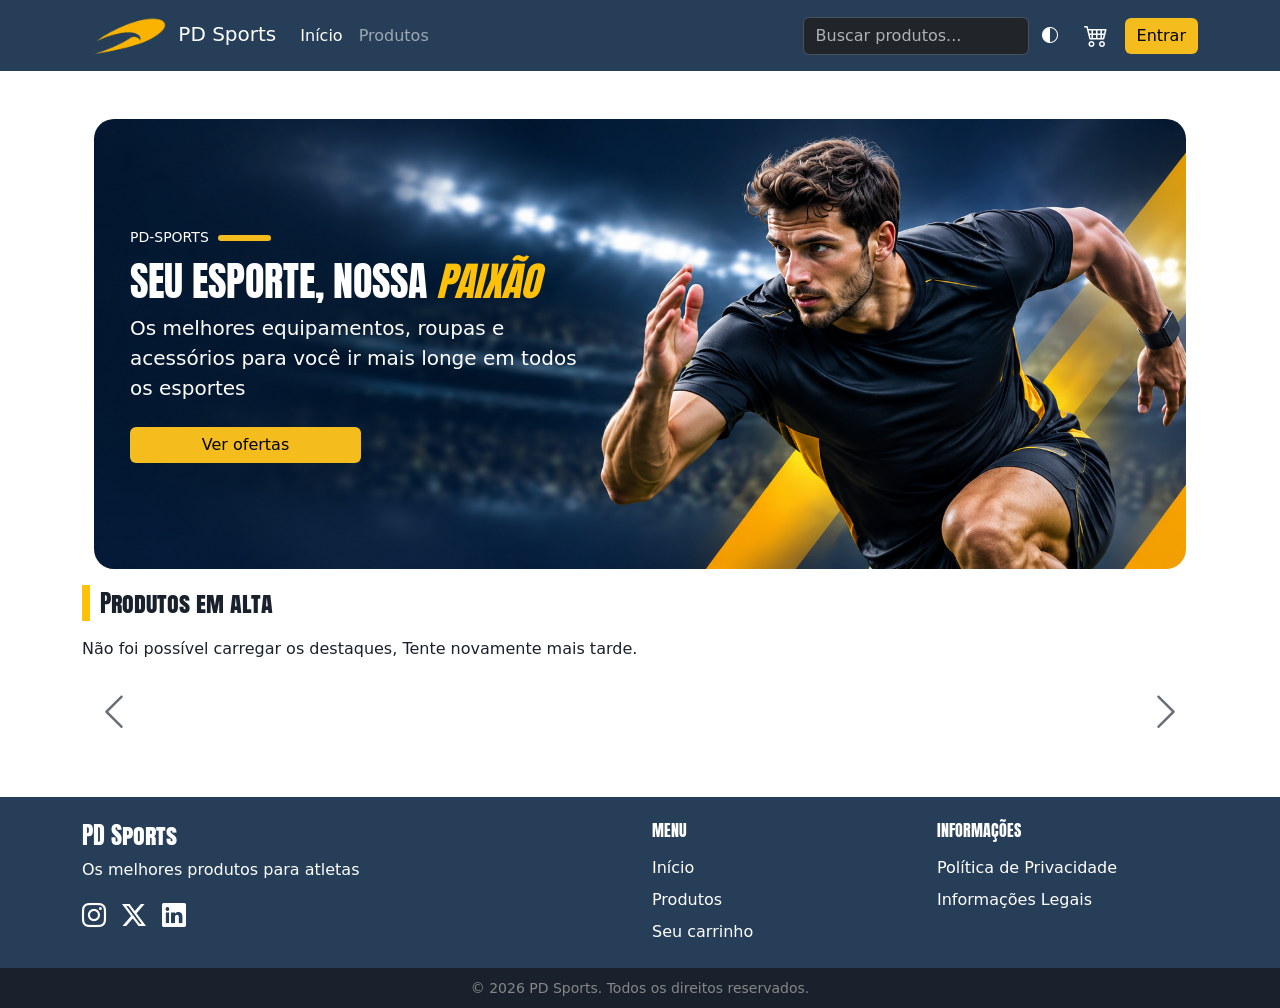
==== index.html @ 0728fde4 "Merge pull request #38 from adrianoaraujods/feature/dark-mode Feature/dark mode" ====
<!doctype html>
<html lang="pt-br">

<head>
  <meta charset="UTF-8" />
  <script src="./js/tema.js"></script>
  <meta name="viewport" content="width=device-width, initial-scale=1.0" />
  <title>PD Sports</title>
  <link rel="icon" type="image/png" href="./assets/imagens/logo.png" />

  <link href="https://cdn.jsdelivr.net/npm/bootstrap@5.3.8/dist/css/bootstrap.min.css" rel="stylesheet"
    integrity="sha384-sRIl4kxILFvY47J16cr9ZwB07vP4J8+LH7qKQnuqkuIAvNWLzeN8tE5YBujZqJLB" crossorigin="anonymous" />
  <link href="https://cdn.jsdelivr.net/npm/bootstrap-icons@1.11.3/font/bootstrap-icons.min.css" rel="stylesheet"
    integrity="sha384-XGjxtQfXaH2tnPFa9x+ruJTuLE3Aa6LhHSWRr1XeTyhezb4abCG4ccI5AkVDxqC+" crossorigin="anonymous" />
  <link rel="stylesheet" href="./assets/css/navbar.css" />
  <link rel="stylesheet" href="./assets/css/footer.css" />
  <link rel="stylesheet" href="https://fonts.googleapis.com/css2?family=Vend+Sans:wght@400&display=swap" />
  <link rel="stylesheet" href="./assets/css/card.css" />
  <link rel="stylesheet" href="./assets/css/index.css" />
</head>

<body class="d-flex flex-column min-vh-100">
  <header id="navbar">
    <nav class="navbar navbar-expand-lg" data-bs-theme="dark">
      <div class="container" id="navbarConteudo">
        <a href="./index.html" class="navbar-brand">
          <img src="./assets/imagens/logo.png" alt="logo" class="logo-img" /> PD
          Sports
        </a>

        <div class="d-flex align-items-center gap-1 ms-auto ms-lg-0 order-lg-last">
          <button class="btn text-white fs-4 lh-1 p-2 d-lg-none" type="button" data-bs-toggle="collapse"
            data-bs-target="#buscaNavbar" aria-controls="buscaNavbar" aria-expanded="false" aria-label="Abrir busca">
            <i class="bi bi-search" aria-hidden="true"></i>
          </button>

          <button type="button" class="btn text-white" data-alternar-tema aria-label="Alternar tema claro e escuro">
            <i class="bi bi-circle-half" aria-hidden="true"></i>
          </button>

          <a href="./paginas/carrinho.html" class="btn text-white fs-4 lh-1 p-2" aria-label="Carrinho"><i
              class="bi bi-cart4" aria-hidden="true"></i></a>
          <a href="./paginas/login.html" class="btn btn-primary ms-1 d-none d-lg-inline-flex">Entrar</a>
          <button class="btn text-white fs-4 lh-1 p-2 d-lg-none" type="button" data-bs-toggle="collapse"
            data-bs-target="#menuNavbar" aria-controls="menuNavbar" aria-expanded="false" aria-label="Abrir menu">
            <i class="bi bi-list" aria-hidden="true"></i>
          </button>
        </div>

        <div class="collapse navbar-collapse" id="menuNavbar" data-bs-parent="#navbarConteudo">
          <ul class="navbar-nav me-lg-auto">
            <li class="nav-item">
              <a href="./index.html" class="nav-link active" aria-current="page">Início</a>
            </li>
            <li class="nav-item">
              <a href="./paginas/catalogo.html" class="nav-link">Produtos</a>
            </li>
          </ul>
          <a href="./paginas/login.html" class="btn btn-primary d-lg-none my-2">Entrar</a>
          <form class="d-none d-lg-flex" role="search">
            <input type="search" name="q" class="form-control" placeholder="Buscar produtos..."
              aria-label="Buscar produtos" />
          </form>
        </div>

        <div class="collapse d-lg-none w-100" id="buscaNavbar" data-bs-parent="#navbarConteudo">
          <form class="d-flex gap-2 py-2" role="search">
            <input type="search" name="q" class="form-control" placeholder="Buscar produtos..."
              aria-label="Buscar produtos" />
            <button type="submit" class="btn btn-primary">Buscar</button>
          </form>
        </div>
      </div>
    </nav>
  </header>

  <main class="container my-5 flex-grow-1">

    <section class="container hero mx-auto position-relative">
      <img src="./assets/imagens/imgheader.png" alt="">
      <div class="position-absolute top-50 start-0 translate-middle-y
               text-center text-md-start text-white px-3 px-md-5 col-12 col-md-6">
        <small class="hero-marca">PD-SPORTS</small>

        <h1 class="mt-2 fs-1">
          SEU ESPORTE, NOSSA <span class="text-warning fst-italic">PAIXÃO</span>
        </h1>

        <p class="mb-4 fs-5">
          Os melhores equipamentos, roupas e acessórios
          para você ir mais longe em todos os esportes
        </p>

        <a href="./paginas/catalogo.html" class="btn btn-primary w-50">
          Ver ofertas
        </a>
      </div>
    </section>


    <section class="">
      <h2 class="text-start my-3 titulo-secao">Produtos em alta</h2>
      <p id="status-destaques" role="status"></p>
      <div class="d-flex">
        <button class="btn nav-destaques" id="destaques-anterior" aria-label="Produtos anteriores">
          <i class="bi bi-chevron-left fs-1" aria-hidden="true"></i>
        </button>
        <div class="cards-wrapper container d-flex"></div>

        <button class="btn nav-destaques" id="destaques-proximo" aria-label="Próximos produtos">
          <i class="bi bi-chevron-right fs-1" aria-hidden="true"></i>
        </button>
      </div>
    </section>
  </main>

  <footer class="site-footer text-white">
    <div class="container py-4">
      <div class="row g-4">
        <div class="col-12 col-lg-6">
          <h2 class="h4 fw-medium">PD Sports</h2>
          <p>Os melhores produtos para atletas</p>

          <div class="d-flex align-items-center gap-3">
            <a href="#" class="text-white" aria-label="Instagram">
              <i class="bi bi-instagram fs-4" aria-hidden="true"></i>
            </a>
            <a href="#" class="text-white" aria-label="X">
              <i class="bi bi-twitter-x fs-4" aria-hidden="true"></i>
            </a>
            <a href="#" class="text-white" aria-label="LinkedIn">
              <i class="bi bi-linkedin fs-4" aria-hidden="true"></i>
            </a>
          </div>
        </div>

        <div class="col-6 col-lg-3">
          <h2 class="h6 fw-medium text-uppercase mb-3">Menu</h2>

          <ul class="list-unstyled d-flex flex-column gap-2 mb-0">
            <li>
              <a href="./index.html" class="text-white"> Início </a>
            </li>
            <li>
              <a href="./paginas/catalogo.html" class="text-white">Produtos</a>
            </li>
            <li>
              <a href="./paginas/carrinho.html" class="text-white">Seu carrinho</a>
            </li>
          </ul>
        </div>

        <div class="col-6 col-lg-3">
          <h2 class="h6 fw-medium text-uppercase mb-3">Informações</h2>

          <ul class="list-unstyled d-flex flex-column gap-2 mb-0">
            <li>
              <a href="#" class="text-white"> Política de Privacidade </a>
            </li>
            <li>
              <a href="#" class="text-white"> Informações Legais </a>
            </li>
          </ul>
        </div>
      </div>
    </div>

    <div class="footer-copyright text-center px-3 py-2">
      <small>© 2026 PD Sports. Todos os direitos reservados.</small>
    </div>
  </footer>

  <script src="https://cdn.jsdelivr.net/npm/bootstrap@5.3.8/dist/js/bootstrap.bundle.min.js"
    integrity="sha384-FKyoEForCGlyvwx9Hj09JcYn3nv7wiPVlz7YYwJrWVcXK/BmnVDxM+D2scQbITxI"
    crossorigin="anonymous"></script>

  <script type="module" src="./js/componentes/navbar.js"></script>
  <script type="module" src="./js/componentes/carrossel-destaques.js"></script>
</body>

</html>
---- assets/css/navbar.css ----
@import url('estilos.css');
@import url('variaveis.css');

/* O resto da navbar usa classes nativas do Bootstrap; aqui só a cor da marca. */
header {
    background-color: var(--base-navegacao);
}

.logo-img,
.navbar-brand img {
    width: 90px;
    height: auto;
    object-fit: contain;
    transition: width 0.2s ease;
}

header p,
header a {
    color: var(--base-neutral);
}

.menu-mobile a {
    color: var(--texto-principal);
    border-bottom: 1px solid var(--card-borda);
}

/* Garante alinhamento e responsividade perfeita no mobile sem quebra de linha */
@media (max-width: 991.98px) {
    header .navbar > .container,
    header .navbar > .container-fluid {
        display: flex;
        flex-wrap: wrap;
        align-items: center;
        justify-content: space-between;
    }

    .navbar-brand {
        display: inline-flex;
        align-items: center;
        gap: 0.4rem;
        white-space: nowrap;
        max-width: calc(100% - 130px);
    }

    header .navbar .d-flex.align-items-center {
        flex-shrink: 0;
    }
}

@media (max-width: 576px) {
    header .navbar > .container,
    header .navbar > .container-fluid {
        padding-left: 0.75rem;
        padding-right: 0.75rem;
    }

    .logo-img,
    .navbar-brand img {
        width: 55px;
    }

    .navbar-brand {
        font-size: 1.05rem;
        margin-right: 0.25rem;
        max-width: calc(100% - 110px);
    }

    /* Reduz o tamanho dos botões de ação e ícones no mobile para caber perfeitamente sem quebrar */
    header .navbar .btn,
    header .navbar a.btn {
        padding: 0.25rem 0.35rem !important;
    }

    header .navbar .btn.fs-4,
    header .navbar a.btn.fs-4 {
        font-size: 1.25rem !important;
        line-height: 1 !important;
    }

    header .navbar .navbar-toggler {
        padding: 0.25rem 0.35rem !important;
    }

    header .navbar .d-flex.align-items-center {
        gap: 0.25rem !important;
    }
}
---- assets/css/footer.css ----
.site-footer {
    background-color: var(--base-navegacao);
}

.footer-copyright {
    background-color: var(--base-estrutura);
    color: var(--base-muted-foreground);
}

.footer-logo {
    width: 60px;
    height: auto;
    object-fit: contain;
}
---- assets/css/card.css ----
.product-card figure {
    width: 100%;
    height: 227px;
    border-radius: 10px;
    margin: 0 auto;

}
.product-card img {
    width: 100%;
    height: 100%;
    object-fit: cover;
    border-radius: 10px;
    
}

.card {
    padding: 10px;
    max-width: 280px;
    transition: .3s;
    height: 420px;
    margin: 0 auto;

    &:hover {
        scale: 1.02;
    }
}

.card-bottom {
    display: flex;
    flex-direction: column;
    align-items: start;
    gap: 5px;
    justify-content: space-between;
}

.card-bottom a {
    width: 100%;
}

/* Tipografia e espaçamento dos textos do card no Figma. */
.product-card {
    font-family: 'Vend Sans', sans-serif;
    color: var(--texto-principal);
    gap: 9px;
}

.product-card figure {
    margin-bottom: 0;
}

.card .product-name,
.card .product-price {
    margin: 0;
    font-weight: 400;
    line-height: normal;
    letter-spacing: 0;
}

.card .product-name {
    font-size: 16px;
    overflow-wrap: anywhere;
}

.card .product-price {
    font-size: 24px;
    white-space: nowrap;
}

.product-card .btn {
    font-family: inherit;
    font-size: 12px;
    font-weight: 400;
    line-height: normal;
    min-height: 39px;
    display: flex;
    align-items: center;
    justify-content: center;
}
---- assets/css/index.css ----
@import url('variaveis.css');


.hero {
    height: 450px;
    width: 100%;
}

.hero img {
    object-fit: cover;
    height: 100%;
    width: 100%;
    border-radius: 20px;
}

.hero-marca {
    display: inline-flex;
    align-items: center;
    gap: 9px;
}

.hero-marca::after {
    content: "";
    width: 53px;
    height: 6px;
    background-color: var(--base-primary);
    border-radius: 10px;
}

@media (max-width: 767.98px) {
    .hero img {
        object-position: left center;
    }
}

.titulo-secao {
    display: flex;
    align-items: center;
    gap: 10px;
}

.titulo-secao::before {
    content: "";
    width: 8px;
    height: 1.5em;
    background-color: #ffc107;
    
    flex-shrink: 0;
}

.cards-wrapper {
    display: flex;
    gap: 16px;
    overflow-x: auto;
}

.cards-wrapper>.card {
    flex: 0 0 85%;
    min-width: 0;
    max-width: none;
    margin: 0;
}

.nav-destaques {
    border: none;
}


.cards-wrapper {
    display: flex;
    gap: 16px;
    overflow-x: auto;
    overflow-y: hidden;
    padding-block: 12px;
    scrollbar-width: none;
}

.cards-wrapper::-webkit-scrollbar {
    display: none;
}

@media (max-width: 768px) {
    .nav-destaques {
        display: none;
    }
}

@media (min-width: 576px) {
    .cards-wrapper > .card {
        flex-basis: calc((100% - 16px) / 2);
    }
}

/* A partir de 992px: três cards */
@media (min-width: 992px) {
    .cards-wrapper > .card {
        flex-basis: calc((100% - 32px) / 3);
    }
}

/* A partir de 1200px: quatro cards */
@media (min-width: 1200px) {
    .cards-wrapper > .card {
        flex-basis: calc((100% - 48px) / 4);
    }
}
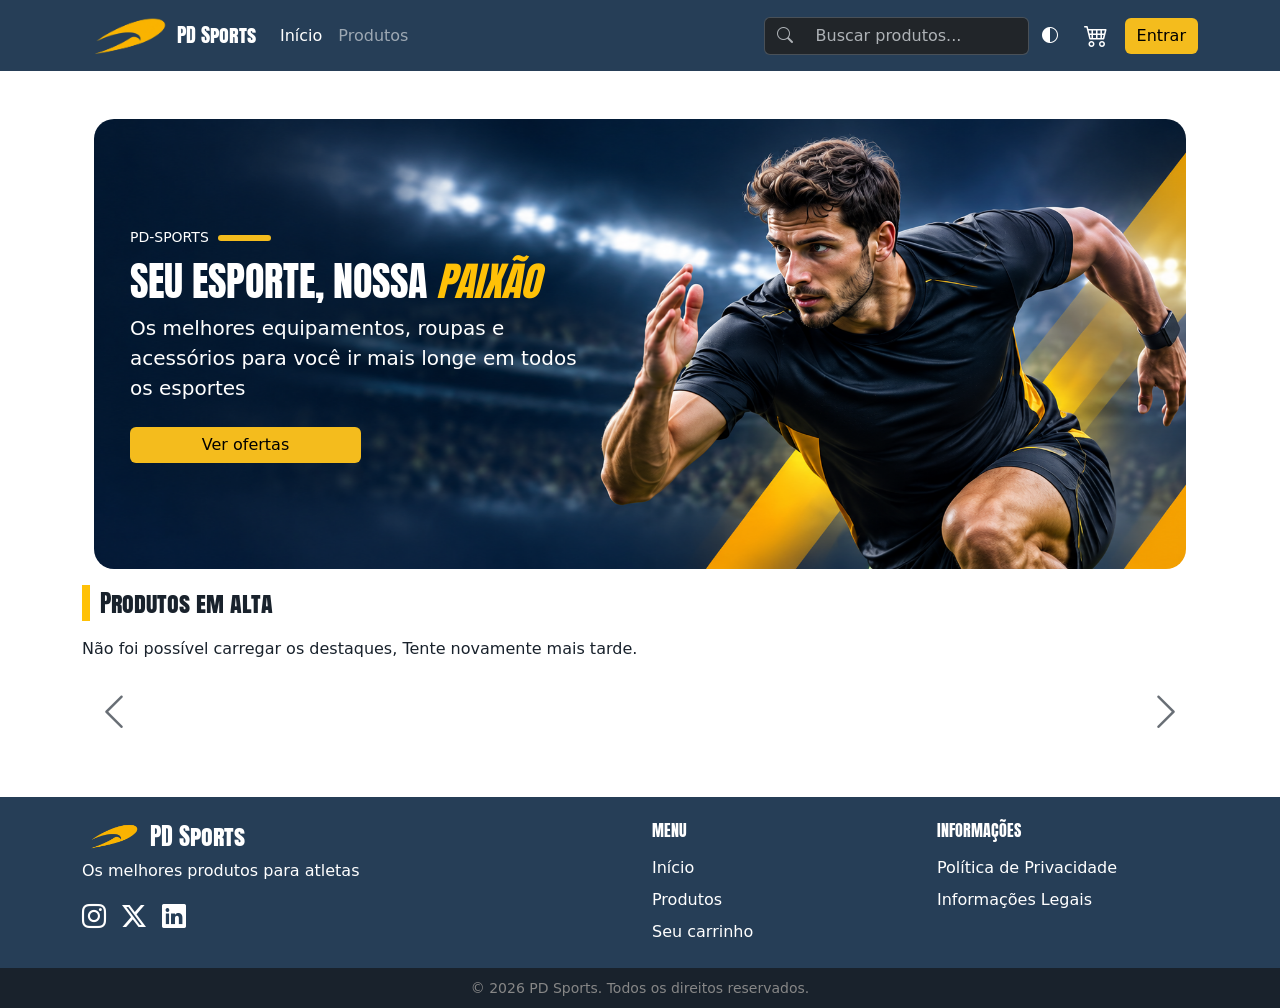
==== commit 2d11121f: "Merge remote-tracking branch 'origin/develop' into fixes" ====
--- a/index.html
+++ b/index.html
@@ -57,17 +57,20 @@
             </li>
           </ul>
           <a href="./paginas/login.html" class="btn btn-primary d-lg-none my-2">Entrar</a>
-          <form class="d-none d-lg-flex" role="search">
-            <input type="search" name="q" class="form-control" placeholder="Buscar produtos..."
-              aria-label="Buscar produtos" />
+          <form class="d-none d-lg-flex" role="search" action="./paginas/catalogo.html" method="GET">
+            <div class="input-group">
+              <button type="submit" class="btn btn-busca" aria-label="Buscar"><i class="bi bi-search" aria-hidden="true"></i></button>
+              <input type="search" name="q" class="form-control" placeholder="Buscar produtos..." aria-label="Buscar produtos" />
+            </div>
           </form>
         </div>
 
         <div class="collapse d-lg-none w-100" id="buscaNavbar" data-bs-parent="#navbarConteudo">
-          <form class="d-flex gap-2 py-2" role="search">
-            <input type="search" name="q" class="form-control" placeholder="Buscar produtos..."
-              aria-label="Buscar produtos" />
-            <button type="submit" class="btn btn-primary">Buscar</button>
+          <form class="py-2" role="search" action="./paginas/catalogo.html" method="GET">
+            <div class="input-group">
+              <button type="submit" class="btn btn-busca" aria-label="Buscar"><i class="bi bi-search" aria-hidden="true"></i></button>
+              <input type="search" name="q" class="form-control" placeholder="Buscar produtos..." aria-label="Buscar produtos" />
+            </div>
           </form>
         </div>
       </div>
@@ -118,7 +121,7 @@
     <div class="container py-4">
       <div class="row g-4">
         <div class="col-12 col-lg-6">
-          <h2 class="h4 fw-medium">PD Sports</h2>
+          <h2 class="h4 fw-medium d-flex align-items-center gap-2"><a href="./index.html" class="footer-brand d-flex align-items-center gap-2 text-white text-decoration-none"><img src="./assets/imagens/logo.png" alt="" class="footer-logo" /> PD Sports</a></h2>
           <p>Os melhores produtos para atletas</p>
 
           <div class="d-flex align-items-center gap-3">
--- a/assets/css/navbar.css
+++ b/assets/css/navbar.css
@@ -4,6 +4,40 @@
 /* O resto da navbar usa classes nativas do Bootstrap; aqui só a cor da marca. */
 header {
     background-color: var(--base-navegacao);
+    position: sticky;
+    top: 0;
+    z-index: 10;
+}
+
+.navbar-brand {
+    font-family: var(--font-titulo);
+}
+
+.btn-busca {
+    --bs-btn-bg: var(--bs-body-bg);
+    --bs-btn-color: var(--bs-secondary-color);
+    --bs-btn-border-color: var(--bs-border-color);
+    --bs-btn-hover-bg: var(--bs-btn-bg);
+    --bs-btn-hover-color: #fff;
+    --bs-btn-hover-border-color: var(--bs-btn-border-color);
+    --bs-btn-active-bg: var(--bs-btn-bg);
+    --bs-btn-active-color: var(--bs-btn-color);
+    --bs-btn-active-border-color: var(--bs-btn-border-color);
+    border-right: 0;
+}
+
+.btn-busca:focus-visible {
+    color: #fff;
+    background-color: var(--bs-btn-bg);
+    border-color: var(--bs-btn-border-color);
+}
+
+.btn-busca:active:hover {
+    color: #fff;
+}
+
+.btn-busca + .form-control {
+    border-left: 0;
 }
 
 .logo-img,
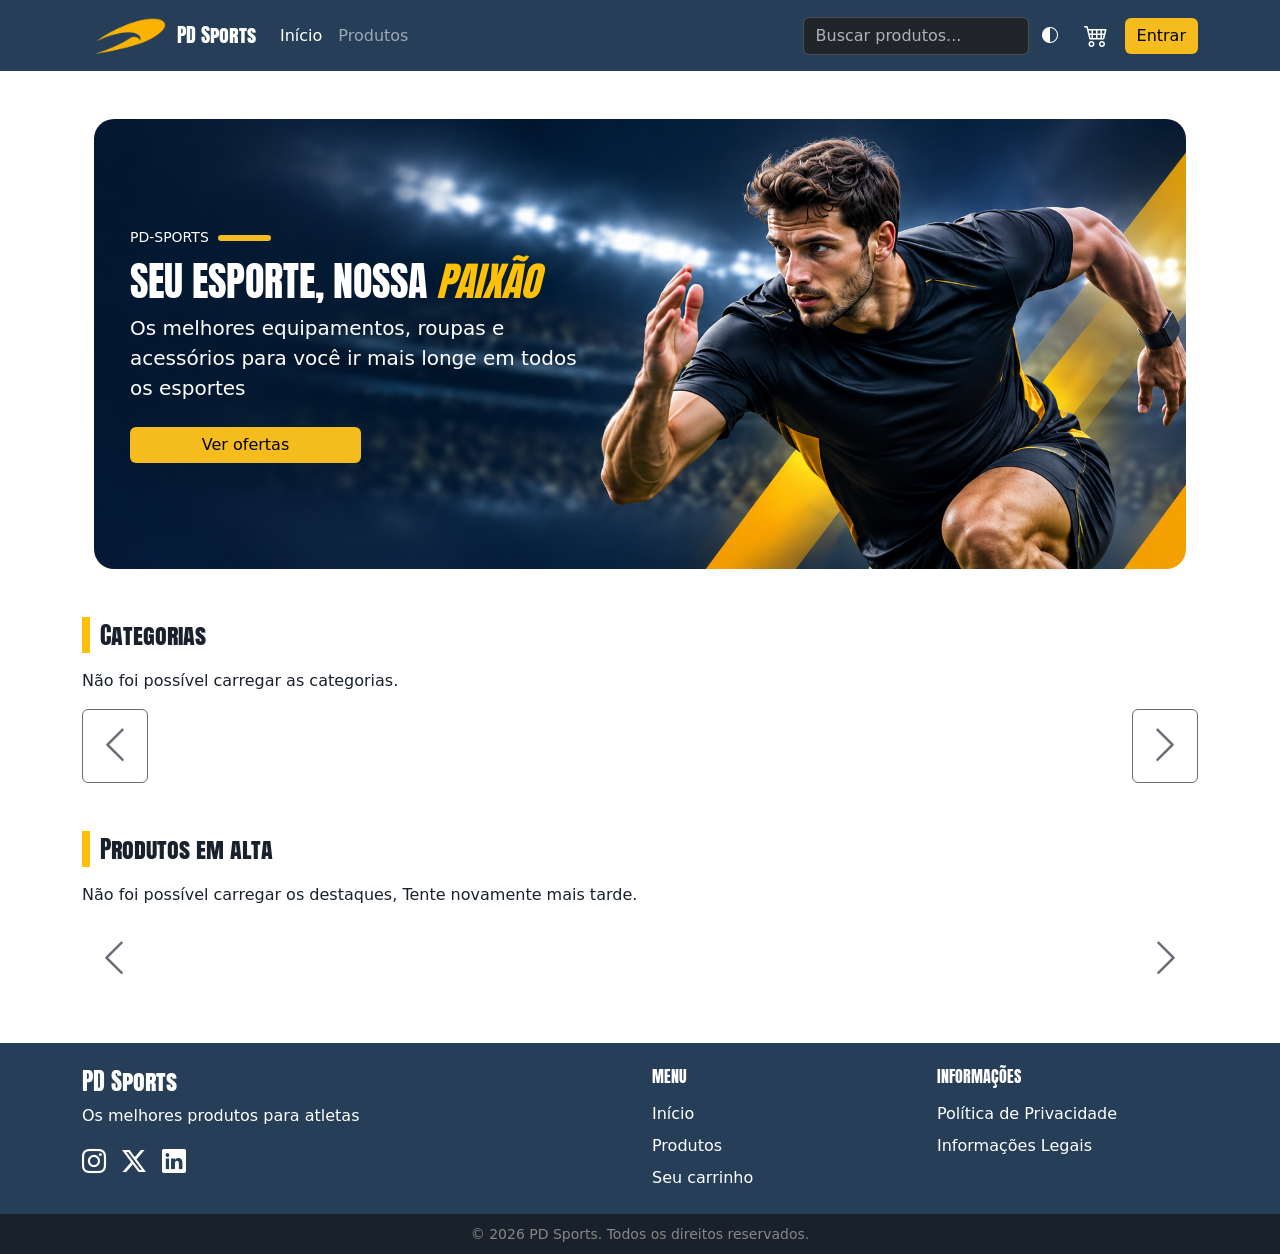
==== commit 79d4a5dc: "feat(secao-categorias-home): adicionada a seção de categorias na tela da home" ====
--- a/index.html
+++ b/index.html
@@ -57,20 +57,17 @@
             </li>
           </ul>
           <a href="./paginas/login.html" class="btn btn-primary d-lg-none my-2">Entrar</a>
-          <form class="d-none d-lg-flex" role="search" action="./paginas/catalogo.html" method="GET">
-            <div class="input-group">
-              <button type="submit" class="btn btn-busca" aria-label="Buscar"><i class="bi bi-search" aria-hidden="true"></i></button>
-              <input type="search" name="q" class="form-control" placeholder="Buscar produtos..." aria-label="Buscar produtos" />
-            </div>
+          <form class="d-none d-lg-flex" role="search">
+            <input type="search" name="q" class="form-control" placeholder="Buscar produtos..."
+              aria-label="Buscar produtos" />
           </form>
         </div>
 
         <div class="collapse d-lg-none w-100" id="buscaNavbar" data-bs-parent="#navbarConteudo">
-          <form class="py-2" role="search" action="./paginas/catalogo.html" method="GET">
-            <div class="input-group">
-              <button type="submit" class="btn btn-busca" aria-label="Buscar"><i class="bi bi-search" aria-hidden="true"></i></button>
-              <input type="search" name="q" class="form-control" placeholder="Buscar produtos..." aria-label="Buscar produtos" />
-            </div>
+          <form class="d-flex gap-2 py-2" role="search">
+            <input type="search" name="q" class="form-control" placeholder="Buscar produtos..."
+              aria-label="Buscar produtos" />
+            <button type="submit" class="btn btn-primary">Buscar</button>
           </form>
         </div>
       </div>
@@ -97,6 +94,31 @@
         <a href="./paginas/catalogo.html" class="btn btn-primary w-50">
           Ver ofertas
         </a>
+      </div>
+    </section>
+
+
+    <section class="categorias my-5">
+      <h2 id="titulo-categorias" class="text-start titulo-secao mb-3">
+        Categorias
+      </h2>
+
+      <p id="status-categorias" role="status"></p>
+
+      <div class="d-flex align-items-center gap-2">
+        <button type="button" id="categorias-anterior" class="btn d-none d-md-inline-flex"
+          aria-label="Categorias anteriores" aria-controls="lista-categorias">
+          <i class="bi bi-chevron-left fs-1" aria-hidden="true"></i>
+        </button>
+
+        <div id="lista-categorias" class="d-flex align-items-stretch gap-3 overflow-x-auto pb-3 flex-grow-1"
+          tabindex="0" aria-label="Categorias de esportes">
+        </div>
+
+        <button type="button" id="categorias-proximo" class="btn d-none d-md-inline-flex"
+          aria-label="Próximas categorias" aria-controls="lista-categorias">
+          <i class="bi bi-chevron-right fs-1" aria-hidden="true"></i>
+        </button>
       </div>
     </section>
 
@@ -121,7 +143,7 @@
     <div class="container py-4">
       <div class="row g-4">
         <div class="col-12 col-lg-6">
-          <h2 class="h4 fw-medium d-flex align-items-center gap-2"><a href="./index.html" class="footer-brand d-flex align-items-center gap-2 text-white text-decoration-none"><img src="./assets/imagens/logo.png" alt="" class="footer-logo" /> PD Sports</a></h2>
+          <h2 class="h4 fw-medium">PD Sports</h2>
           <p>Os melhores produtos para atletas</p>
 
           <div class="d-flex align-items-center gap-3">
@@ -179,6 +201,7 @@
 
   <script type="module" src="./js/componentes/navbar.js"></script>
   <script type="module" src="./js/componentes/carrossel-destaques.js"></script>
+  <script type="module" src="./js/componentes/categoriasHome.js"></script>
 </body>
 
-</html>+</html>
--- a/assets/css/index.css
+++ b/assets/css/index.css
@@ -1,4 +1,14 @@
 @import url('variaveis.css');
+
+/* Largura fixa sem utilitário equivalente no Bootstrap; a altura acompanha a maior categoria. */
+.categoria-link {
+    width: 140px;
+}
+
+.categoria-circulo {
+    width: 110px;
+    height: 110px;
+}
 
 
 .hero {
@@ -33,6 +43,15 @@
     }
 }
 
+#lista-categorias {
+    min-width: 0;
+    scrollbar-width: none;
+}
+
+#lista-categorias::-webkit-scrollbar {
+    display: none;
+}
+
 .titulo-secao {
     display: flex;
     align-items: center;
@@ -44,7 +63,7 @@
     width: 8px;
     height: 1.5em;
     background-color: #ffc107;
-    
+
     flex-shrink: 0;
 }
 
@@ -86,21 +105,21 @@
 }
 
 @media (min-width: 576px) {
-    .cards-wrapper > .card {
+    .cards-wrapper>.card {
         flex-basis: calc((100% - 16px) / 2);
     }
 }
 
 /* A partir de 992px: três cards */
 @media (min-width: 992px) {
-    .cards-wrapper > .card {
+    .cards-wrapper>.card {
         flex-basis: calc((100% - 32px) / 3);
     }
 }
 
 /* A partir de 1200px: quatro cards */
 @media (min-width: 1200px) {
-    .cards-wrapper > .card {
+    .cards-wrapper>.card {
         flex-basis: calc((100% - 48px) / 4);
     }
-}
+}
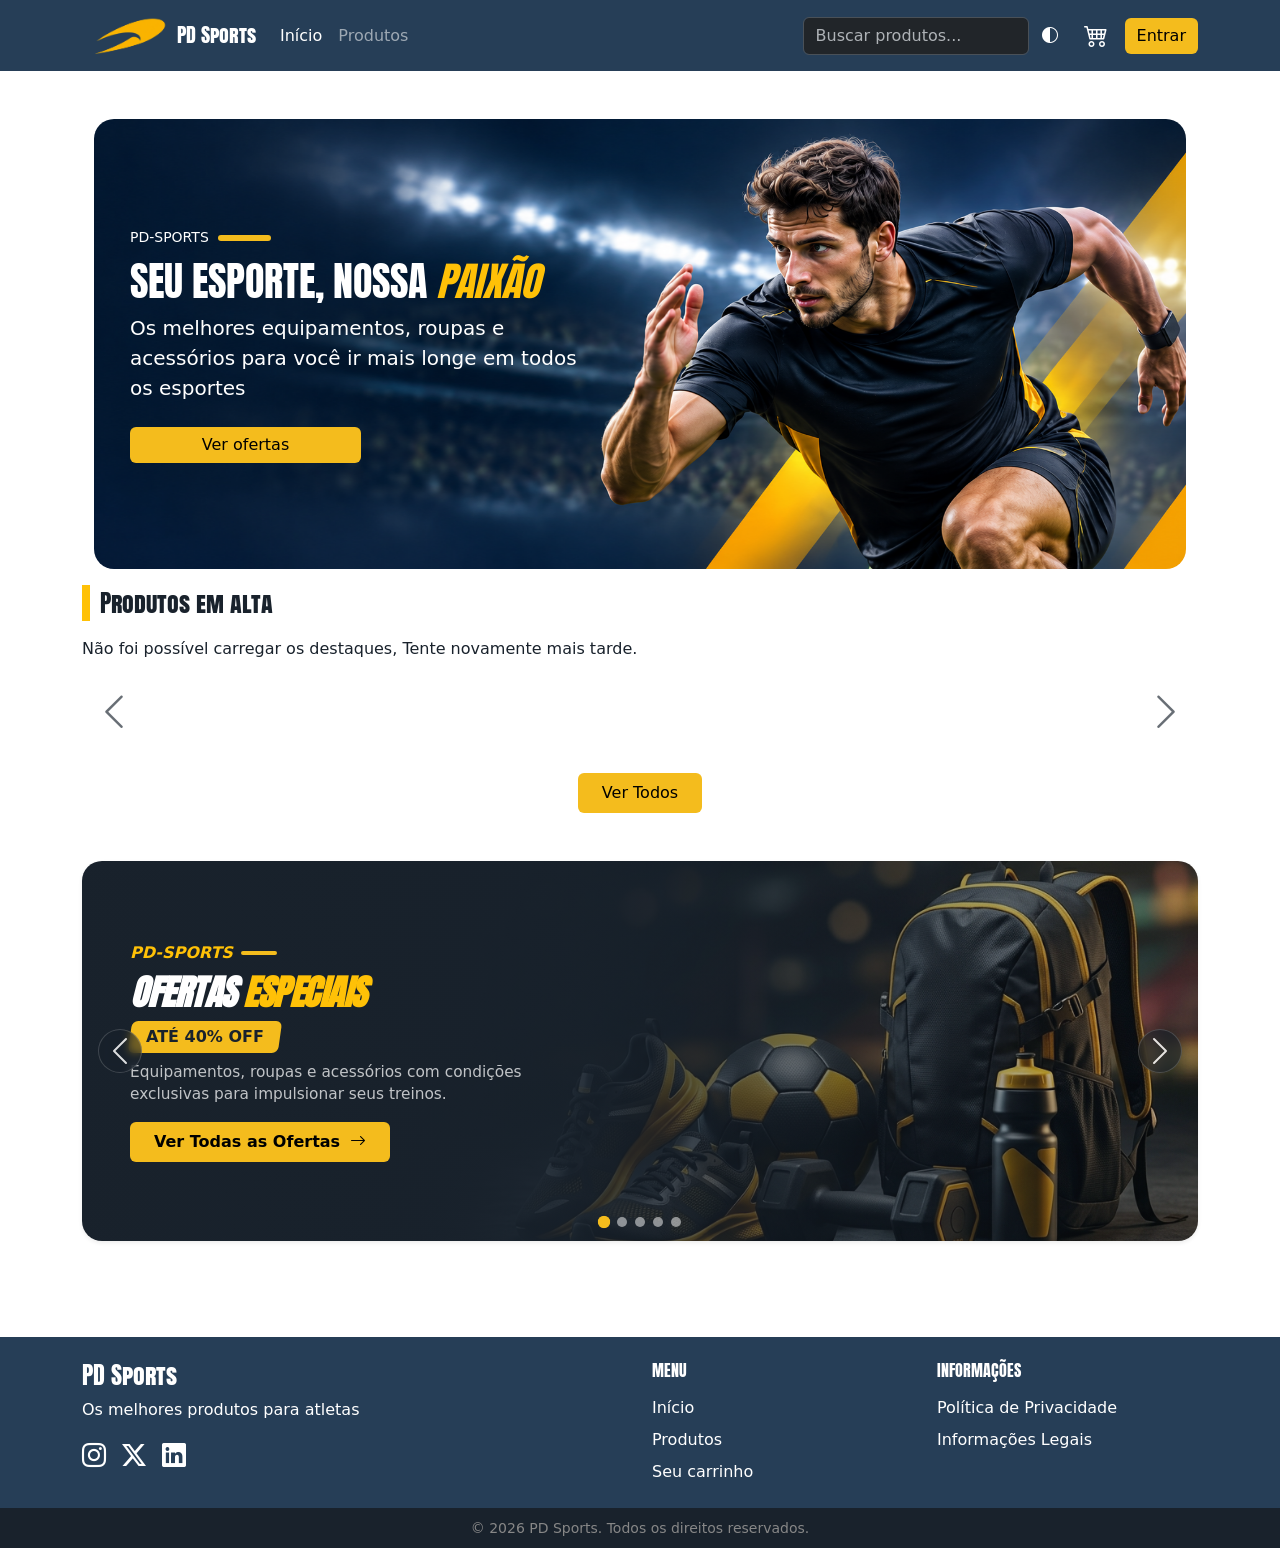
==== commit 2e08b4c4: "feat(home): adicionar carrossel de promocoes por categoria com redirecionamento ao catalogo" ====
--- a/index.html
+++ b/index.html
@@ -98,31 +98,6 @@
     </section>
 
 
-    <section class="categorias my-5">
-      <h2 id="titulo-categorias" class="text-start titulo-secao mb-3">
-        Categorias
-      </h2>
-
-      <p id="status-categorias" role="status"></p>
-
-      <div class="d-flex align-items-center gap-2">
-        <button type="button" id="categorias-anterior" class="btn d-none d-md-inline-flex"
-          aria-label="Categorias anteriores" aria-controls="lista-categorias">
-          <i class="bi bi-chevron-left fs-1" aria-hidden="true"></i>
-        </button>
-
-        <div id="lista-categorias" class="d-flex align-items-stretch gap-3 overflow-x-auto pb-3 flex-grow-1"
-          tabindex="0" aria-label="Categorias de esportes">
-        </div>
-
-        <button type="button" id="categorias-proximo" class="btn d-none d-md-inline-flex"
-          aria-label="Próximas categorias" aria-controls="lista-categorias">
-          <i class="bi bi-chevron-right fs-1" aria-hidden="true"></i>
-        </button>
-      </div>
-    </section>
-
-
     <section class="">
       <h2 class="text-start my-3 titulo-secao">Produtos em alta</h2>
       <p id="status-destaques" role="status"></p>
@@ -134,6 +109,262 @@
 
         <button class="btn nav-destaques" id="destaques-proximo" aria-label="Próximos produtos">
           <i class="bi bi-chevron-right fs-1" aria-hidden="true"></i>
+        </button>
+      </div>
+
+      <div class="text-center my-4">
+        <a href="./paginas/catalogo.html" class="btn btn-primary px-4 py-2">
+          Ver Todos
+        </a>
+      </div>
+    </section>
+
+    <!-- Carrossel de Promoções por Categoria -->
+    <section class="my-5" aria-label="Promoções em destaque">
+      <div
+        id="carrosselPromocoes"
+        class="carousel slide carrossel-promocoes shadow-sm"
+        data-bs-ride="carousel"
+        data-bs-interval="4500"
+      >
+        <!-- Indicadores -->
+        <div class="carousel-indicators">
+          <button
+            type="button"
+            data-bs-target="#carrosselPromocoes"
+            data-bs-slide-to="0"
+            class="active"
+            aria-current="true"
+            aria-label="Ofertas especiais"
+          ></button>
+          <button
+            type="button"
+            data-bs-target="#carrosselPromocoes"
+            data-bs-slide-to="1"
+            aria-label="Promoção de Futebol"
+          ></button>
+          <button
+            type="button"
+            data-bs-target="#carrosselPromocoes"
+            data-bs-slide-to="2"
+            aria-label="Promoção de Basquete"
+          ></button>
+          <button
+            type="button"
+            data-bs-target="#carrosselPromocoes"
+            data-bs-slide-to="3"
+            aria-label="Promoção de Corrida"
+          ></button>
+          <button
+            type="button"
+            data-bs-target="#carrosselPromocoes"
+            data-bs-slide-to="4"
+            aria-label="Promoção de Academia"
+          ></button>
+        </div>
+
+        <!-- Slides -->
+        <div class="carousel-inner">
+          <!-- Slide 1: Ofertas Gerais -->
+          <div class="carousel-item active">
+            <div class="banner-promocional position-relative">
+              <img
+                src="./assets/imagens/bg-banner-ofertas.jpg"
+                alt=""
+                class="banner-promocional-bg position-absolute top-0 start-0 w-100 h-100 object-fit-cover"
+                aria-hidden="true"
+              />
+              <div class="banner-promocional-overlay position-absolute top-0 start-0 w-100 h-100"></div>
+
+              <div class="position-relative z-1 p-3 p-sm-4 p-md-5 col-12 col-md-8 col-lg-6 text-white">
+                <div class="d-inline-flex align-items-center gap-2 mb-2">
+                  <span class="banner-marca text-warning fw-bold fst-italic">PD-SPORTS</span>
+                  <span class="banner-traco"></span>
+                </div>
+
+                <h3 class="banner-titulo fw-bold text-uppercase fst-italic mb-2">
+                  Ofertas <span class="text-warning">Especiais</span>
+                </h3>
+
+                <div class="banner-badge d-inline-block px-3 py-1 fw-bold text-uppercase mb-2">
+                  <span>Até 40% OFF</span>
+                </div>
+
+                <p class="banner-descricao mb-3 text-light opacity-75">
+                  Equipamentos, roupas e acessórios com condições exclusivas para impulsionar seus treinos.
+                </p>
+
+                <a href="./paginas/catalogo.html" class="btn btn-primary fw-semibold px-4 py-2 stretched-link">
+                  Ver Todas as Ofertas <i class="bi bi-arrow-right ms-1" aria-hidden="true"></i>
+                </a>
+              </div>
+            </div>
+          </div>
+
+          <!-- Slide 2: Futebol -->
+          <div class="carousel-item">
+            <div class="banner-promocional position-relative">
+              <img
+                src="./assets/imagens/bg-banner-futebol.jpg"
+                alt=""
+                class="banner-promocional-bg position-absolute top-0 start-0 w-100 h-100 object-fit-cover"
+                aria-hidden="true"
+              />
+              <div class="banner-promocional-overlay position-absolute top-0 start-0 w-100 h-100"></div>
+
+              <div class="position-relative z-1 p-3 p-sm-4 p-md-5 col-12 col-md-8 col-lg-6 text-white">
+                <div class="d-inline-flex align-items-center gap-2 mb-2">
+                  <span class="banner-marca text-warning fw-bold fst-italic">PD-SPORTS</span>
+                  <span class="banner-traco"></span>
+                </div>
+
+                <h3 class="banner-titulo fw-bold text-uppercase fst-italic mb-2">
+                  Kit Futebol <span class="text-warning">Profissional</span>
+                </h3>
+
+                <div class="banner-badge d-inline-block px-3 py-1 fw-bold text-uppercase mb-2">
+                  <span>Até 50% OFF</span>
+                </div>
+
+                <p class="banner-descricao mb-3 text-light opacity-75">
+                  Chuteiras, bolas, luvas de goleiro e caneleiras para você entrar em campo para vencer.
+                </p>
+
+                <a href="./paginas/catalogo.html?modalidade=4" class="btn btn-primary fw-semibold px-4 py-2 stretched-link">
+                  Ver Produtos de Futebol <i class="bi bi-arrow-right ms-1" aria-hidden="true"></i>
+                </a>
+              </div>
+            </div>
+          </div>
+
+          <!-- Slide 3: Basquete -->
+          <div class="carousel-item">
+            <div class="banner-promocional position-relative">
+              <img
+                src="./assets/imagens/bg-banner-basquete.jpg"
+                alt=""
+                class="banner-promocional-bg position-absolute top-0 start-0 w-100 h-100 object-fit-cover"
+                aria-hidden="true"
+              />
+              <div class="banner-promocional-overlay position-absolute top-0 start-0 w-100 h-100"></div>
+
+              <div class="position-relative z-1 p-3 p-sm-4 p-md-5 col-12 col-md-8 col-lg-6 text-white">
+                <div class="d-inline-flex align-items-center gap-2 mb-2">
+                  <span class="banner-marca text-warning fw-bold fst-italic">PD-SPORTS</span>
+                  <span class="banner-traco"></span>
+                </div>
+
+                <h3 class="banner-titulo fw-bold text-uppercase fst-italic mb-2">
+                  Coleção <span class="text-warning">Basquete</span>
+                </h3>
+
+                <div class="banner-badge d-inline-block px-3 py-1 fw-bold text-uppercase mb-2">
+                  <span>Até 40% OFF</span>
+                </div>
+
+                <p class="banner-descricao mb-3 text-light opacity-75">
+                  Tênis cano alto de alta tração, bolas oficiais e acessórios para brilhar nas quadras.
+                </p>
+
+                <a href="./paginas/catalogo.html?modalidade=9" class="btn btn-primary fw-semibold px-4 py-2 stretched-link">
+                  Ver Produtos de Basquete <i class="bi bi-arrow-right ms-1" aria-hidden="true"></i>
+                </a>
+              </div>
+            </div>
+          </div>
+
+          <!-- Slide 4: Corrida -->
+          <div class="carousel-item">
+            <div class="banner-promocional position-relative">
+              <img
+                src="./assets/imagens/bg-banner-corrida.jpg"
+                alt=""
+                class="banner-promocional-bg position-absolute top-0 start-0 w-100 h-100 object-fit-cover"
+                aria-hidden="true"
+              />
+              <div class="banner-promocional-overlay position-absolute top-0 start-0 w-100 h-100"></div>
+
+              <div class="position-relative z-1 p-3 p-sm-4 p-md-5 col-12 col-md-8 col-lg-6 text-white">
+                <div class="d-inline-flex align-items-center gap-2 mb-2">
+                  <span class="banner-marca text-warning fw-bold fst-italic">PD-SPORTS</span>
+                  <span class="banner-traco"></span>
+                </div>
+
+                <h3 class="banner-titulo fw-bold text-uppercase fst-italic mb-2">
+                  Corrida &amp; <span class="text-warning">Performance</span>
+                </h3>
+
+                <div class="banner-badge d-inline-block px-3 py-1 fw-bold text-uppercase mb-2">
+                  <span>Até 45% OFF</span>
+                </div>
+
+                <p class="banner-descricao mb-3 text-light opacity-75">
+                  Tênis com amortecimento responsivo, mochilas de hidratação e relógios para superar seus recordes.
+                </p>
+
+                <a href="./paginas/catalogo.html?modalidade=1" class="btn btn-primary fw-semibold px-4 py-2 stretched-link">
+                  Ver Produtos de Corrida <i class="bi bi-arrow-right ms-1" aria-hidden="true"></i>
+                </a>
+              </div>
+            </div>
+          </div>
+
+          <!-- Slide 5: Academia -->
+          <div class="carousel-item">
+            <div class="banner-promocional position-relative">
+              <img
+                src="./assets/imagens/bg-banner-academia.jpg"
+                alt=""
+                class="banner-promocional-bg position-absolute top-0 start-0 w-100 h-100 object-fit-cover"
+                aria-hidden="true"
+              />
+              <div class="banner-promocional-overlay position-absolute top-0 start-0 w-100 h-100"></div>
+
+              <div class="position-relative z-1 p-3 p-sm-4 p-md-5 col-12 col-md-8 col-lg-6 text-white">
+                <div class="d-inline-flex align-items-center gap-2 mb-2">
+                  <span class="banner-marca text-warning fw-bold fst-italic">PD-SPORTS</span>
+                  <span class="banner-traco"></span>
+                </div>
+
+                <h3 class="banner-titulo fw-bold text-uppercase fst-italic mb-2">
+                  Treino Pesado &amp; <span class="text-warning">Academia</span>
+                </h3>
+
+                <div class="banner-badge d-inline-block px-3 py-1 fw-bold text-uppercase mb-2">
+                  <span>Até 40% OFF</span>
+                </div>
+
+                <p class="banner-descricao mb-3 text-light opacity-75">
+                  Halteres hexagonais, kettlebells, coqueteleiras e luvas para elevar o nível da sua musculação.
+                </p>
+
+                <a href="./paginas/catalogo.html?modalidade=3" class="btn btn-primary fw-semibold px-4 py-2 stretched-link">
+                  Ver Produtos de Academia <i class="bi bi-arrow-right ms-1" aria-hidden="true"></i>
+                </a>
+              </div>
+            </div>
+          </div>
+        </div>
+        <button
+          class="carousel-control-prev"
+          type="button"
+          data-bs-target="#carrosselPromocoes"
+          data-bs-slide="prev"
+          aria-label="Banner anterior"
+        >
+          <span class="carousel-control-prev-icon" aria-hidden="true"></span>
+          <span class="visually-hidden">Anterior</span>
+        </button>
+
+        <button
+          class="carousel-control-next"
+          type="button"
+          data-bs-target="#carrosselPromocoes"
+          data-bs-slide="next"
+          aria-label="Próximo banner"
+        >
+          <span class="carousel-control-next-icon" aria-hidden="true"></span>
+          <span class="visually-hidden">Próximo</span>
         </button>
       </div>
     </section>
@@ -201,7 +432,6 @@
 
   <script type="module" src="./js/componentes/navbar.js"></script>
   <script type="module" src="./js/componentes/carrossel-destaques.js"></script>
-  <script type="module" src="./js/componentes/categoriasHome.js"></script>
 </body>
 
-</html>
+</html>
--- a/assets/css/index.css
+++ b/assets/css/index.css
@@ -1,14 +1,4 @@
 @import url('variaveis.css');
-
-/* Largura fixa sem utilitário equivalente no Bootstrap; a altura acompanha a maior categoria. */
-.categoria-link {
-    width: 140px;
-}
-
-.categoria-circulo {
-    width: 110px;
-    height: 110px;
-}
 
 
 .hero {
@@ -43,15 +33,6 @@
     }
 }
 
-#lista-categorias {
-    min-width: 0;
-    scrollbar-width: none;
-}
-
-#lista-categorias::-webkit-scrollbar {
-    display: none;
-}
-
 .titulo-secao {
     display: flex;
     align-items: center;
@@ -63,7 +44,7 @@
     width: 8px;
     height: 1.5em;
     background-color: #ffc107;
-
+    
     flex-shrink: 0;
 }
 
@@ -105,21 +86,170 @@
 }
 
 @media (min-width: 576px) {
-    .cards-wrapper>.card {
+    .cards-wrapper > .card {
         flex-basis: calc((100% - 16px) / 2);
     }
 }
 
 /* A partir de 992px: três cards */
 @media (min-width: 992px) {
-    .cards-wrapper>.card {
+    .cards-wrapper > .card {
         flex-basis: calc((100% - 32px) / 3);
     }
 }
 
 /* A partir de 1200px: quatro cards */
 @media (min-width: 1200px) {
-    .cards-wrapper>.card {
+    .cards-wrapper > .card {
         flex-basis: calc((100% - 48px) / 4);
     }
-}+}
+
+/* Carrossel de Promoções */
+.carrossel-promocoes {
+    border-radius: 20px;
+    overflow: hidden;
+}
+
+.banner-promocional {
+    min-height: 380px;
+    background-color: #19222C;
+    display: flex;
+    align-items: center;
+}
+
+.banner-promocional-bg {
+    object-position: right center;
+    transition: transform 0.6s ease;
+}
+
+.banner-promocional:hover .banner-promocional-bg {
+    transform: scale(1.03);
+}
+
+.banner-promocional-overlay {
+    background: linear-gradient(
+        90deg,
+        rgba(25, 34, 44, 0.95) 0%,
+        rgba(25, 34, 44, 0.85) 45%,
+        rgba(25, 34, 44, 0.45) 75%,
+        rgba(25, 34, 44, 0.2) 100%
+    );
+    pointer-events: none;
+}
+
+.banner-traco {
+    width: 36px;
+    height: 4px;
+    background-color: var(--base-primary);
+    border-radius: 4px;
+}
+
+.banner-titulo {
+    font-size: clamp(1.4rem, 2.8vw, 2.2rem);
+    letter-spacing: -0.5px;
+    line-height: 1.15;
+}
+
+.banner-badge {
+    background-color: var(--base-primary);
+    color: #19222C;
+    border-radius: 6px;
+    font-size: clamp(0.85rem, 1.3vw, 1rem);
+    transform: skew(-8deg);
+}
+
+.banner-badge span {
+    transform: skew(8deg);
+    display: inline-block;
+}
+
+.banner-descricao {
+    font-size: clamp(0.88rem, 1.2vw, 1rem);
+    max-width: 480px;
+    line-height: 1.45;
+}
+
+.carrossel-promocoes .carousel-control-prev,
+.carrossel-promocoes .carousel-control-next {
+    width: 44px;
+    height: 44px;
+    top: 50%;
+    transform: translateY(-50%);
+    background-color: rgba(25, 34, 44, 0.7);
+    border-radius: 50%;
+    border: 1px solid rgba(255, 255, 255, 0.2);
+    opacity: 0.85;
+    transition: all 0.2s ease;
+    margin: 0 16px;
+    backdrop-filter: blur(4px);
+    z-index: 2;
+}
+
+.carrossel-promocoes .carousel-control-prev:hover,
+.carrossel-promocoes .carousel-control-next:hover {
+    background-color: var(--base-primary);
+    border-color: var(--base-primary);
+    opacity: 1;
+    transform: translateY(-50%) scale(1.08);
+}
+
+.carrossel-promocoes .carousel-control-prev:hover .carousel-control-prev-icon,
+.carrossel-promocoes .carousel-control-next:hover .carousel-control-next-icon {
+    filter: invert(1);
+}
+
+.carrossel-promocoes .carousel-indicators {
+    margin-bottom: 14px;
+    gap: 8px;
+    z-index: 2;
+}
+
+.carrossel-promocoes .carousel-indicators [data-bs-target] {
+    width: 10px;
+    height: 10px;
+    border-radius: 50%;
+    border: none;
+    margin: 0;
+    transition: transform 0.3s ease, opacity 0.3s ease;
+}
+
+.carrossel-promocoes .carousel-indicators .active {
+    background-color: var(--base-primary);
+    transform: scale(1.25);
+}
+
+@media (max-width: 768px) {
+    .banner-promocional {
+        min-height: 290px;
+    }
+
+    .banner-promocional-overlay {
+        background: linear-gradient(
+            180deg,
+            rgba(25, 34, 44, 0.88) 0%,
+            rgba(25, 34, 44, 0.92) 55%,
+            rgba(25, 34, 44, 0.7) 100%
+        );
+    }
+
+    .carrossel-promocoes .carousel-control-prev,
+    .carrossel-promocoes .carousel-control-next {
+        display: none;
+    }
+}
+
+@media (max-width: 576px) {
+    .carrossel-promocoes {
+        border-radius: 14px;
+    }
+
+    .carrossel-promocoes .carousel-indicators {
+        margin-bottom: 10px;
+    }
+
+    .carrossel-promocoes .carousel-indicators [data-bs-target] {
+        width: 8px;
+        height: 8px;
+    }
+}
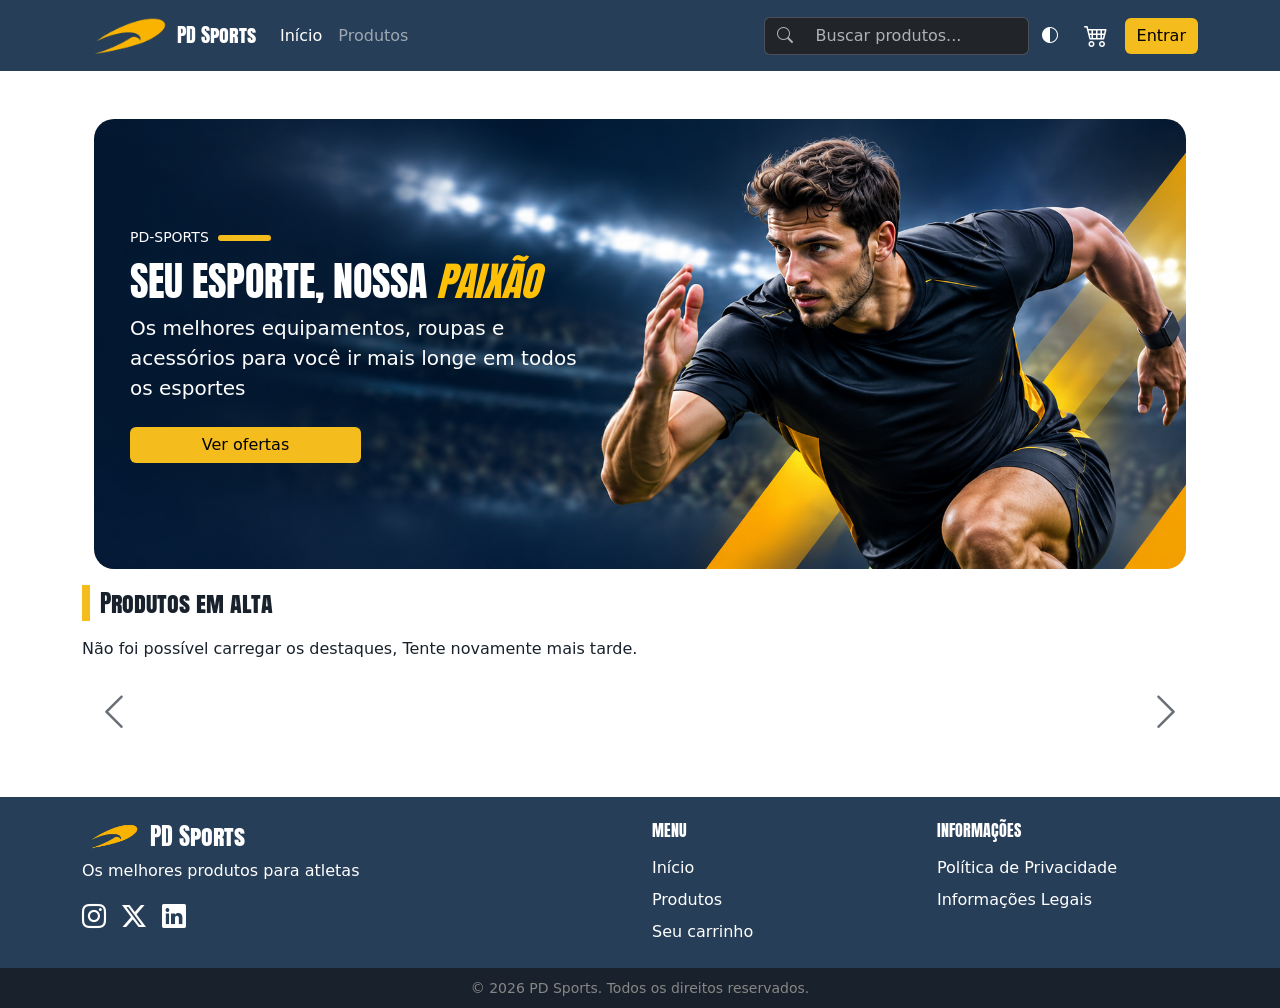
==== commit c58f68f5: "Merge pull request #39 from adrianoaraujods/fixes Correções visuais e de usabilidade" ====
--- a/index.html
+++ b/index.html
@@ -57,17 +57,20 @@
             </li>
           </ul>
           <a href="./paginas/login.html" class="btn btn-primary d-lg-none my-2">Entrar</a>
-          <form class="d-none d-lg-flex" role="search">
-            <input type="search" name="q" class="form-control" placeholder="Buscar produtos..."
-              aria-label="Buscar produtos" />
+          <form class="d-none d-lg-flex" role="search" action="./paginas/catalogo.html" method="GET">
+            <div class="input-group">
+              <button type="submit" class="btn btn-busca" aria-label="Buscar"><i class="bi bi-search" aria-hidden="true"></i></button>
+              <input type="search" name="q" class="form-control" placeholder="Buscar produtos..." aria-label="Buscar produtos" />
+            </div>
           </form>
         </div>
 
         <div class="collapse d-lg-none w-100" id="buscaNavbar" data-bs-parent="#navbarConteudo">
-          <form class="d-flex gap-2 py-2" role="search">
-            <input type="search" name="q" class="form-control" placeholder="Buscar produtos..."
-              aria-label="Buscar produtos" />
-            <button type="submit" class="btn btn-primary">Buscar</button>
+          <form class="py-2" role="search" action="./paginas/catalogo.html" method="GET">
+            <div class="input-group">
+              <button type="submit" class="btn btn-busca" aria-label="Buscar"><i class="bi bi-search" aria-hidden="true"></i></button>
+              <input type="search" name="q" class="form-control" placeholder="Buscar produtos..." aria-label="Buscar produtos" />
+            </div>
           </form>
         </div>
       </div>
@@ -111,262 +114,6 @@
           <i class="bi bi-chevron-right fs-1" aria-hidden="true"></i>
         </button>
       </div>
-
-      <div class="text-center my-4">
-        <a href="./paginas/catalogo.html" class="btn btn-primary px-4 py-2">
-          Ver Todos
-        </a>
-      </div>
-    </section>
-
-    <!-- Carrossel de Promoções por Categoria -->
-    <section class="my-5" aria-label="Promoções em destaque">
-      <div
-        id="carrosselPromocoes"
-        class="carousel slide carrossel-promocoes shadow-sm"
-        data-bs-ride="carousel"
-        data-bs-interval="4500"
-      >
-        <!-- Indicadores -->
-        <div class="carousel-indicators">
-          <button
-            type="button"
-            data-bs-target="#carrosselPromocoes"
-            data-bs-slide-to="0"
-            class="active"
-            aria-current="true"
-            aria-label="Ofertas especiais"
-          ></button>
-          <button
-            type="button"
-            data-bs-target="#carrosselPromocoes"
-            data-bs-slide-to="1"
-            aria-label="Promoção de Futebol"
-          ></button>
-          <button
-            type="button"
-            data-bs-target="#carrosselPromocoes"
-            data-bs-slide-to="2"
-            aria-label="Promoção de Basquete"
-          ></button>
-          <button
-            type="button"
-            data-bs-target="#carrosselPromocoes"
-            data-bs-slide-to="3"
-            aria-label="Promoção de Corrida"
-          ></button>
-          <button
-            type="button"
-            data-bs-target="#carrosselPromocoes"
-            data-bs-slide-to="4"
-            aria-label="Promoção de Academia"
-          ></button>
-        </div>
-
-        <!-- Slides -->
-        <div class="carousel-inner">
-          <!-- Slide 1: Ofertas Gerais -->
-          <div class="carousel-item active">
-            <div class="banner-promocional position-relative">
-              <img
-                src="./assets/imagens/bg-banner-ofertas.jpg"
-                alt=""
-                class="banner-promocional-bg position-absolute top-0 start-0 w-100 h-100 object-fit-cover"
-                aria-hidden="true"
-              />
-              <div class="banner-promocional-overlay position-absolute top-0 start-0 w-100 h-100"></div>
-
-              <div class="position-relative z-1 p-3 p-sm-4 p-md-5 col-12 col-md-8 col-lg-6 text-white">
-                <div class="d-inline-flex align-items-center gap-2 mb-2">
-                  <span class="banner-marca text-warning fw-bold fst-italic">PD-SPORTS</span>
-                  <span class="banner-traco"></span>
-                </div>
-
-                <h3 class="banner-titulo fw-bold text-uppercase fst-italic mb-2">
-                  Ofertas <span class="text-warning">Especiais</span>
-                </h3>
-
-                <div class="banner-badge d-inline-block px-3 py-1 fw-bold text-uppercase mb-2">
-                  <span>Até 40% OFF</span>
-                </div>
-
-                <p class="banner-descricao mb-3 text-light opacity-75">
-                  Equipamentos, roupas e acessórios com condições exclusivas para impulsionar seus treinos.
-                </p>
-
-                <a href="./paginas/catalogo.html" class="btn btn-primary fw-semibold px-4 py-2 stretched-link">
-                  Ver Todas as Ofertas <i class="bi bi-arrow-right ms-1" aria-hidden="true"></i>
-                </a>
-              </div>
-            </div>
-          </div>
-
-          <!-- Slide 2: Futebol -->
-          <div class="carousel-item">
-            <div class="banner-promocional position-relative">
-              <img
-                src="./assets/imagens/bg-banner-futebol.jpg"
-                alt=""
-                class="banner-promocional-bg position-absolute top-0 start-0 w-100 h-100 object-fit-cover"
-                aria-hidden="true"
-              />
-              <div class="banner-promocional-overlay position-absolute top-0 start-0 w-100 h-100"></div>
-
-              <div class="position-relative z-1 p-3 p-sm-4 p-md-5 col-12 col-md-8 col-lg-6 text-white">
-                <div class="d-inline-flex align-items-center gap-2 mb-2">
-                  <span class="banner-marca text-warning fw-bold fst-italic">PD-SPORTS</span>
-                  <span class="banner-traco"></span>
-                </div>
-
-                <h3 class="banner-titulo fw-bold text-uppercase fst-italic mb-2">
-                  Kit Futebol <span class="text-warning">Profissional</span>
-                </h3>
-
-                <div class="banner-badge d-inline-block px-3 py-1 fw-bold text-uppercase mb-2">
-                  <span>Até 50% OFF</span>
-                </div>
-
-                <p class="banner-descricao mb-3 text-light opacity-75">
-                  Chuteiras, bolas, luvas de goleiro e caneleiras para você entrar em campo para vencer.
-                </p>
-
-                <a href="./paginas/catalogo.html?modalidade=4" class="btn btn-primary fw-semibold px-4 py-2 stretched-link">
-                  Ver Produtos de Futebol <i class="bi bi-arrow-right ms-1" aria-hidden="true"></i>
-                </a>
-              </div>
-            </div>
-          </div>
-
-          <!-- Slide 3: Basquete -->
-          <div class="carousel-item">
-            <div class="banner-promocional position-relative">
-              <img
-                src="./assets/imagens/bg-banner-basquete.jpg"
-                alt=""
-                class="banner-promocional-bg position-absolute top-0 start-0 w-100 h-100 object-fit-cover"
-                aria-hidden="true"
-              />
-              <div class="banner-promocional-overlay position-absolute top-0 start-0 w-100 h-100"></div>
-
-              <div class="position-relative z-1 p-3 p-sm-4 p-md-5 col-12 col-md-8 col-lg-6 text-white">
-                <div class="d-inline-flex align-items-center gap-2 mb-2">
-                  <span class="banner-marca text-warning fw-bold fst-italic">PD-SPORTS</span>
-                  <span class="banner-traco"></span>
-                </div>
-
-                <h3 class="banner-titulo fw-bold text-uppercase fst-italic mb-2">
-                  Coleção <span class="text-warning">Basquete</span>
-                </h3>
-
-                <div class="banner-badge d-inline-block px-3 py-1 fw-bold text-uppercase mb-2">
-                  <span>Até 40% OFF</span>
-                </div>
-
-                <p class="banner-descricao mb-3 text-light opacity-75">
-                  Tênis cano alto de alta tração, bolas oficiais e acessórios para brilhar nas quadras.
-                </p>
-
-                <a href="./paginas/catalogo.html?modalidade=9" class="btn btn-primary fw-semibold px-4 py-2 stretched-link">
-                  Ver Produtos de Basquete <i class="bi bi-arrow-right ms-1" aria-hidden="true"></i>
-                </a>
-              </div>
-            </div>
-          </div>
-
-          <!-- Slide 4: Corrida -->
-          <div class="carousel-item">
-            <div class="banner-promocional position-relative">
-              <img
-                src="./assets/imagens/bg-banner-corrida.jpg"
-                alt=""
-                class="banner-promocional-bg position-absolute top-0 start-0 w-100 h-100 object-fit-cover"
-                aria-hidden="true"
-              />
-              <div class="banner-promocional-overlay position-absolute top-0 start-0 w-100 h-100"></div>
-
-              <div class="position-relative z-1 p-3 p-sm-4 p-md-5 col-12 col-md-8 col-lg-6 text-white">
-                <div class="d-inline-flex align-items-center gap-2 mb-2">
-                  <span class="banner-marca text-warning fw-bold fst-italic">PD-SPORTS</span>
-                  <span class="banner-traco"></span>
-                </div>
-
-                <h3 class="banner-titulo fw-bold text-uppercase fst-italic mb-2">
-                  Corrida &amp; <span class="text-warning">Performance</span>
-                </h3>
-
-                <div class="banner-badge d-inline-block px-3 py-1 fw-bold text-uppercase mb-2">
-                  <span>Até 45% OFF</span>
-                </div>
-
-                <p class="banner-descricao mb-3 text-light opacity-75">
-                  Tênis com amortecimento responsivo, mochilas de hidratação e relógios para superar seus recordes.
-                </p>
-
-                <a href="./paginas/catalogo.html?modalidade=1" class="btn btn-primary fw-semibold px-4 py-2 stretched-link">
-                  Ver Produtos de Corrida <i class="bi bi-arrow-right ms-1" aria-hidden="true"></i>
-                </a>
-              </div>
-            </div>
-          </div>
-
-          <!-- Slide 5: Academia -->
-          <div class="carousel-item">
-            <div class="banner-promocional position-relative">
-              <img
-                src="./assets/imagens/bg-banner-academia.jpg"
-                alt=""
-                class="banner-promocional-bg position-absolute top-0 start-0 w-100 h-100 object-fit-cover"
-                aria-hidden="true"
-              />
-              <div class="banner-promocional-overlay position-absolute top-0 start-0 w-100 h-100"></div>
-
-              <div class="position-relative z-1 p-3 p-sm-4 p-md-5 col-12 col-md-8 col-lg-6 text-white">
-                <div class="d-inline-flex align-items-center gap-2 mb-2">
-                  <span class="banner-marca text-warning fw-bold fst-italic">PD-SPORTS</span>
-                  <span class="banner-traco"></span>
-                </div>
-
-                <h3 class="banner-titulo fw-bold text-uppercase fst-italic mb-2">
-                  Treino Pesado &amp; <span class="text-warning">Academia</span>
-                </h3>
-
-                <div class="banner-badge d-inline-block px-3 py-1 fw-bold text-uppercase mb-2">
-                  <span>Até 40% OFF</span>
-                </div>
-
-                <p class="banner-descricao mb-3 text-light opacity-75">
-                  Halteres hexagonais, kettlebells, coqueteleiras e luvas para elevar o nível da sua musculação.
-                </p>
-
-                <a href="./paginas/catalogo.html?modalidade=3" class="btn btn-primary fw-semibold px-4 py-2 stretched-link">
-                  Ver Produtos de Academia <i class="bi bi-arrow-right ms-1" aria-hidden="true"></i>
-                </a>
-              </div>
-            </div>
-          </div>
-        </div>
-        <button
-          class="carousel-control-prev"
-          type="button"
-          data-bs-target="#carrosselPromocoes"
-          data-bs-slide="prev"
-          aria-label="Banner anterior"
-        >
-          <span class="carousel-control-prev-icon" aria-hidden="true"></span>
-          <span class="visually-hidden">Anterior</span>
-        </button>
-
-        <button
-          class="carousel-control-next"
-          type="button"
-          data-bs-target="#carrosselPromocoes"
-          data-bs-slide="next"
-          aria-label="Próximo banner"
-        >
-          <span class="carousel-control-next-icon" aria-hidden="true"></span>
-          <span class="visually-hidden">Próximo</span>
-        </button>
-      </div>
     </section>
   </main>
 
@@ -374,7 +121,7 @@
     <div class="container py-4">
       <div class="row g-4">
         <div class="col-12 col-lg-6">
-          <h2 class="h4 fw-medium">PD Sports</h2>
+          <h2 class="h4 fw-medium d-flex align-items-center gap-2"><a href="./index.html" class="footer-brand d-flex align-items-center gap-2 text-white text-decoration-none"><img src="./assets/imagens/logo.png" alt="" class="footer-logo" /> PD Sports</a></h2>
           <p>Os melhores produtos para atletas</p>
 
           <div class="d-flex align-items-center gap-3">
--- a/assets/css/index.css
+++ b/assets/css/index.css
@@ -31,21 +31,6 @@
     .hero img {
         object-position: left center;
     }
-}
-
-.titulo-secao {
-    display: flex;
-    align-items: center;
-    gap: 10px;
-}
-
-.titulo-secao::before {
-    content: "";
-    width: 8px;
-    height: 1.5em;
-    background-color: #ffc107;
-    
-    flex-shrink: 0;
 }
 
 .cards-wrapper {
@@ -104,152 +89,3 @@
         flex-basis: calc((100% - 48px) / 4);
     }
 }
-
-/* Carrossel de Promoções */
-.carrossel-promocoes {
-    border-radius: 20px;
-    overflow: hidden;
-}
-
-.banner-promocional {
-    min-height: 380px;
-    background-color: #19222C;
-    display: flex;
-    align-items: center;
-}
-
-.banner-promocional-bg {
-    object-position: right center;
-    transition: transform 0.6s ease;
-}
-
-.banner-promocional:hover .banner-promocional-bg {
-    transform: scale(1.03);
-}
-
-.banner-promocional-overlay {
-    background: linear-gradient(
-        90deg,
-        rgba(25, 34, 44, 0.95) 0%,
-        rgba(25, 34, 44, 0.85) 45%,
-        rgba(25, 34, 44, 0.45) 75%,
-        rgba(25, 34, 44, 0.2) 100%
-    );
-    pointer-events: none;
-}
-
-.banner-traco {
-    width: 36px;
-    height: 4px;
-    background-color: var(--base-primary);
-    border-radius: 4px;
-}
-
-.banner-titulo {
-    font-size: clamp(1.4rem, 2.8vw, 2.2rem);
-    letter-spacing: -0.5px;
-    line-height: 1.15;
-}
-
-.banner-badge {
-    background-color: var(--base-primary);
-    color: #19222C;
-    border-radius: 6px;
-    font-size: clamp(0.85rem, 1.3vw, 1rem);
-    transform: skew(-8deg);
-}
-
-.banner-badge span {
-    transform: skew(8deg);
-    display: inline-block;
-}
-
-.banner-descricao {
-    font-size: clamp(0.88rem, 1.2vw, 1rem);
-    max-width: 480px;
-    line-height: 1.45;
-}
-
-.carrossel-promocoes .carousel-control-prev,
-.carrossel-promocoes .carousel-control-next {
-    width: 44px;
-    height: 44px;
-    top: 50%;
-    transform: translateY(-50%);
-    background-color: rgba(25, 34, 44, 0.7);
-    border-radius: 50%;
-    border: 1px solid rgba(255, 255, 255, 0.2);
-    opacity: 0.85;
-    transition: all 0.2s ease;
-    margin: 0 16px;
-    backdrop-filter: blur(4px);
-    z-index: 2;
-}
-
-.carrossel-promocoes .carousel-control-prev:hover,
-.carrossel-promocoes .carousel-control-next:hover {
-    background-color: var(--base-primary);
-    border-color: var(--base-primary);
-    opacity: 1;
-    transform: translateY(-50%) scale(1.08);
-}
-
-.carrossel-promocoes .carousel-control-prev:hover .carousel-control-prev-icon,
-.carrossel-promocoes .carousel-control-next:hover .carousel-control-next-icon {
-    filter: invert(1);
-}
-
-.carrossel-promocoes .carousel-indicators {
-    margin-bottom: 14px;
-    gap: 8px;
-    z-index: 2;
-}
-
-.carrossel-promocoes .carousel-indicators [data-bs-target] {
-    width: 10px;
-    height: 10px;
-    border-radius: 50%;
-    border: none;
-    margin: 0;
-    transition: transform 0.3s ease, opacity 0.3s ease;
-}
-
-.carrossel-promocoes .carousel-indicators .active {
-    background-color: var(--base-primary);
-    transform: scale(1.25);
-}
-
-@media (max-width: 768px) {
-    .banner-promocional {
-        min-height: 290px;
-    }
-
-    .banner-promocional-overlay {
-        background: linear-gradient(
-            180deg,
-            rgba(25, 34, 44, 0.88) 0%,
-            rgba(25, 34, 44, 0.92) 55%,
-            rgba(25, 34, 44, 0.7) 100%
-        );
-    }
-
-    .carrossel-promocoes .carousel-control-prev,
-    .carrossel-promocoes .carousel-control-next {
-        display: none;
-    }
-}
-
-@media (max-width: 576px) {
-    .carrossel-promocoes {
-        border-radius: 14px;
-    }
-
-    .carrossel-promocoes .carousel-indicators {
-        margin-bottom: 10px;
-    }
-
-    .carrossel-promocoes .carousel-indicators [data-bs-target] {
-        width: 8px;
-        height: 8px;
-    }
-}
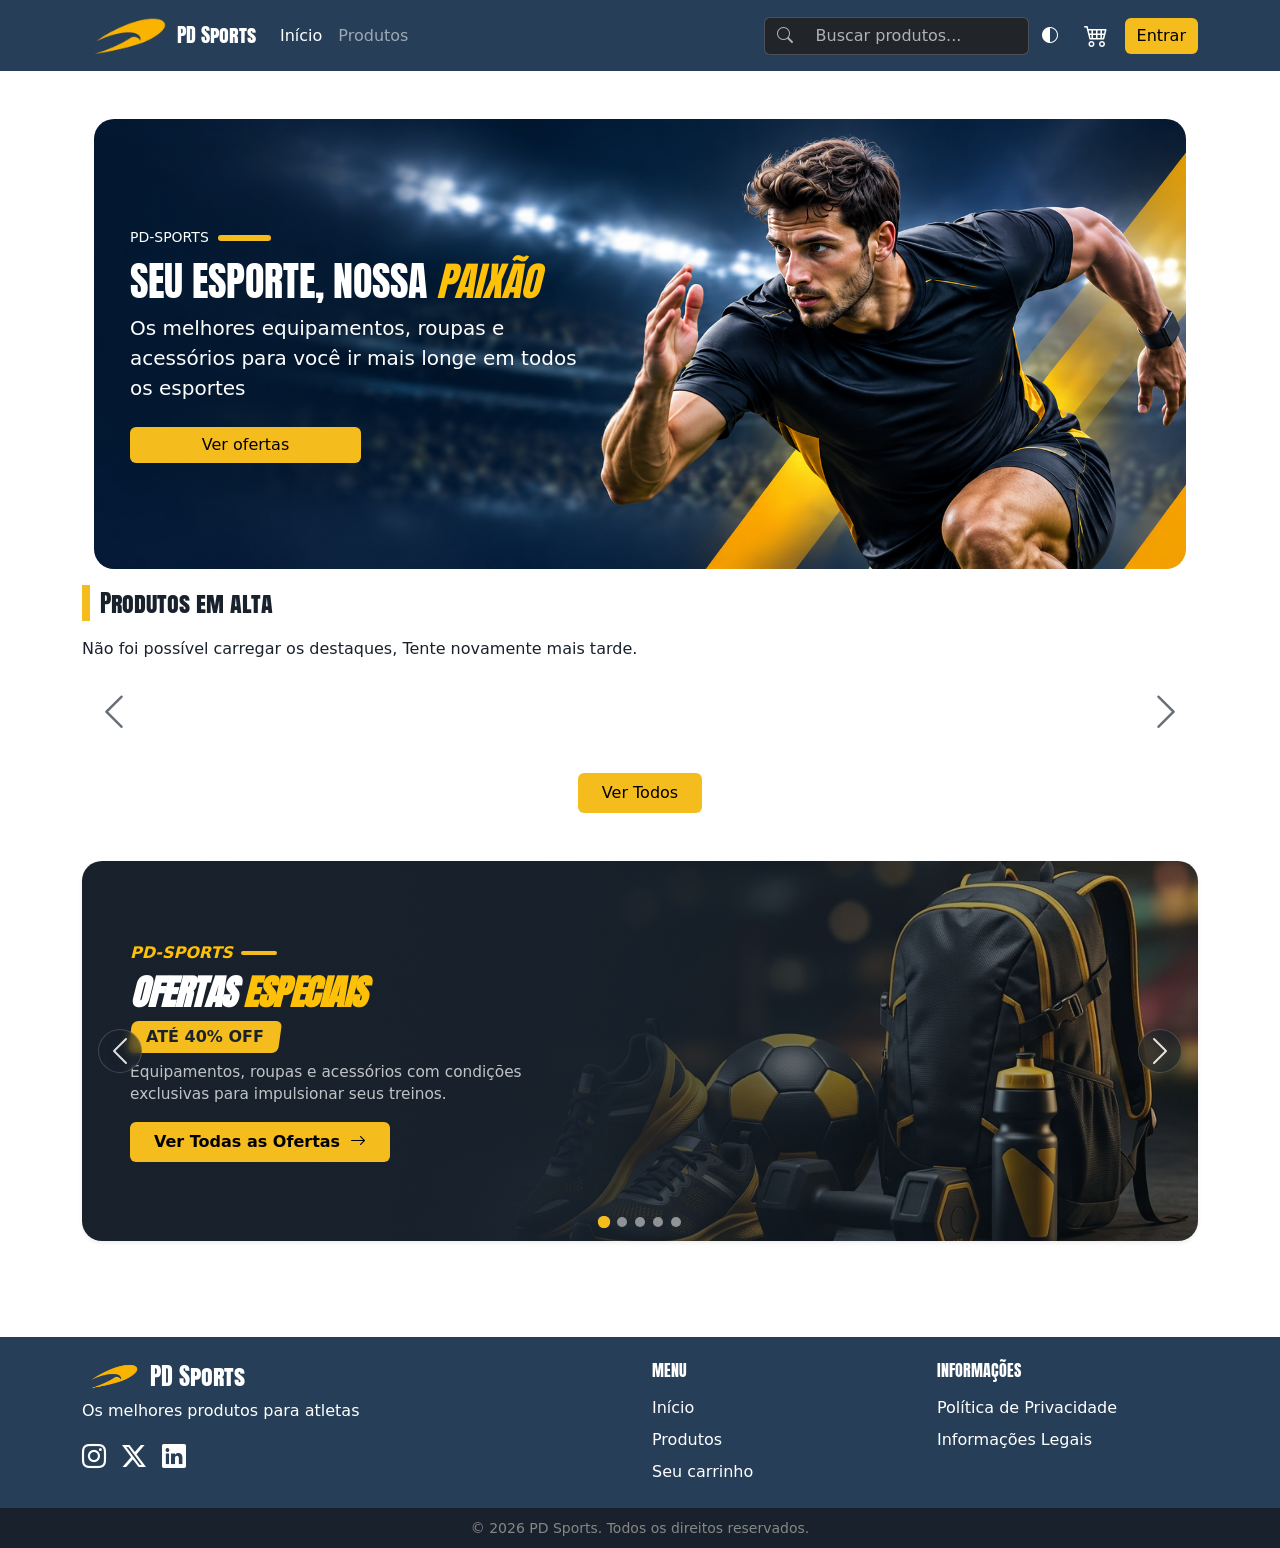
==== commit 36aec7fc: "Merge pull request #42 from adrianoaraujods/feature/home-carrossel Feat/ Carrossel de Promoções" ====
--- a/index.html
+++ b/index.html
@@ -114,6 +114,262 @@
           <i class="bi bi-chevron-right fs-1" aria-hidden="true"></i>
         </button>
       </div>
+
+      <div class="text-center my-4">
+        <a href="./paginas/catalogo.html" class="btn btn-primary px-4 py-2">
+          Ver Todos
+        </a>
+      </div>
+    </section>
+
+    <!-- Carrossel de Promoções por Categoria -->
+    <section class="my-5" aria-label="Promoções em destaque">
+      <div
+        id="carrosselPromocoes"
+        class="carousel slide carrossel-promocoes shadow-sm"
+        data-bs-ride="carousel"
+        data-bs-interval="4500"
+      >
+        <!-- Indicadores -->
+        <div class="carousel-indicators">
+          <button
+            type="button"
+            data-bs-target="#carrosselPromocoes"
+            data-bs-slide-to="0"
+            class="active"
+            aria-current="true"
+            aria-label="Ofertas especiais"
+          ></button>
+          <button
+            type="button"
+            data-bs-target="#carrosselPromocoes"
+            data-bs-slide-to="1"
+            aria-label="Promoção de Futebol"
+          ></button>
+          <button
+            type="button"
+            data-bs-target="#carrosselPromocoes"
+            data-bs-slide-to="2"
+            aria-label="Promoção de Basquete"
+          ></button>
+          <button
+            type="button"
+            data-bs-target="#carrosselPromocoes"
+            data-bs-slide-to="3"
+            aria-label="Promoção de Corrida"
+          ></button>
+          <button
+            type="button"
+            data-bs-target="#carrosselPromocoes"
+            data-bs-slide-to="4"
+            aria-label="Promoção de Academia"
+          ></button>
+        </div>
+
+        <!-- Slides -->
+        <div class="carousel-inner">
+          <!-- Slide 1: Ofertas Gerais -->
+          <div class="carousel-item active">
+            <div class="banner-promocional position-relative">
+              <img
+                src="./assets/imagens/bg-banner-ofertas.jpg"
+                alt=""
+                class="banner-promocional-bg position-absolute top-0 start-0 w-100 h-100 object-fit-cover"
+                aria-hidden="true"
+              />
+              <div class="banner-promocional-overlay position-absolute top-0 start-0 w-100 h-100"></div>
+
+              <div class="position-relative z-1 p-3 p-sm-4 p-md-5 col-12 col-md-8 col-lg-6 text-white">
+                <div class="d-inline-flex align-items-center gap-2 mb-2">
+                  <span class="banner-marca text-warning fw-bold fst-italic">PD-SPORTS</span>
+                  <span class="banner-traco"></span>
+                </div>
+
+                <h3 class="banner-titulo fw-bold text-uppercase fst-italic mb-2">
+                  Ofertas <span class="text-warning">Especiais</span>
+                </h3>
+
+                <div class="banner-badge d-inline-block px-3 py-1 fw-bold text-uppercase mb-2">
+                  <span>Até 40% OFF</span>
+                </div>
+
+                <p class="banner-descricao mb-3 text-light opacity-75">
+                  Equipamentos, roupas e acessórios com condições exclusivas para impulsionar seus treinos.
+                </p>
+
+                <a href="./paginas/catalogo.html" class="btn btn-primary fw-semibold px-4 py-2 stretched-link">
+                  Ver Todas as Ofertas <i class="bi bi-arrow-right ms-1" aria-hidden="true"></i>
+                </a>
+              </div>
+            </div>
+          </div>
+
+          <!-- Slide 2: Futebol -->
+          <div class="carousel-item">
+            <div class="banner-promocional position-relative">
+              <img
+                src="./assets/imagens/bg-banner-futebol.jpg"
+                alt=""
+                class="banner-promocional-bg position-absolute top-0 start-0 w-100 h-100 object-fit-cover"
+                aria-hidden="true"
+              />
+              <div class="banner-promocional-overlay position-absolute top-0 start-0 w-100 h-100"></div>
+
+              <div class="position-relative z-1 p-3 p-sm-4 p-md-5 col-12 col-md-8 col-lg-6 text-white">
+                <div class="d-inline-flex align-items-center gap-2 mb-2">
+                  <span class="banner-marca text-warning fw-bold fst-italic">PD-SPORTS</span>
+                  <span class="banner-traco"></span>
+                </div>
+
+                <h3 class="banner-titulo fw-bold text-uppercase fst-italic mb-2">
+                  Kit Futebol <span class="text-warning">Profissional</span>
+                </h3>
+
+                <div class="banner-badge d-inline-block px-3 py-1 fw-bold text-uppercase mb-2">
+                  <span>Até 50% OFF</span>
+                </div>
+
+                <p class="banner-descricao mb-3 text-light opacity-75">
+                  Chuteiras, bolas, luvas de goleiro e caneleiras para você entrar em campo para vencer.
+                </p>
+
+                <a href="./paginas/catalogo.html?modalidade=4" class="btn btn-primary fw-semibold px-4 py-2 stretched-link">
+                  Ver Produtos de Futebol <i class="bi bi-arrow-right ms-1" aria-hidden="true"></i>
+                </a>
+              </div>
+            </div>
+          </div>
+
+          <!-- Slide 3: Basquete -->
+          <div class="carousel-item">
+            <div class="banner-promocional position-relative">
+              <img
+                src="./assets/imagens/bg-banner-basquete.jpg"
+                alt=""
+                class="banner-promocional-bg position-absolute top-0 start-0 w-100 h-100 object-fit-cover"
+                aria-hidden="true"
+              />
+              <div class="banner-promocional-overlay position-absolute top-0 start-0 w-100 h-100"></div>
+
+              <div class="position-relative z-1 p-3 p-sm-4 p-md-5 col-12 col-md-8 col-lg-6 text-white">
+                <div class="d-inline-flex align-items-center gap-2 mb-2">
+                  <span class="banner-marca text-warning fw-bold fst-italic">PD-SPORTS</span>
+                  <span class="banner-traco"></span>
+                </div>
+
+                <h3 class="banner-titulo fw-bold text-uppercase fst-italic mb-2">
+                  Coleção <span class="text-warning">Basquete</span>
+                </h3>
+
+                <div class="banner-badge d-inline-block px-3 py-1 fw-bold text-uppercase mb-2">
+                  <span>Até 40% OFF</span>
+                </div>
+
+                <p class="banner-descricao mb-3 text-light opacity-75">
+                  Tênis cano alto de alta tração, bolas oficiais e acessórios para brilhar nas quadras.
+                </p>
+
+                <a href="./paginas/catalogo.html?modalidade=9" class="btn btn-primary fw-semibold px-4 py-2 stretched-link">
+                  Ver Produtos de Basquete <i class="bi bi-arrow-right ms-1" aria-hidden="true"></i>
+                </a>
+              </div>
+            </div>
+          </div>
+
+          <!-- Slide 4: Corrida -->
+          <div class="carousel-item">
+            <div class="banner-promocional position-relative">
+              <img
+                src="./assets/imagens/bg-banner-corrida.jpg"
+                alt=""
+                class="banner-promocional-bg position-absolute top-0 start-0 w-100 h-100 object-fit-cover"
+                aria-hidden="true"
+              />
+              <div class="banner-promocional-overlay position-absolute top-0 start-0 w-100 h-100"></div>
+
+              <div class="position-relative z-1 p-3 p-sm-4 p-md-5 col-12 col-md-8 col-lg-6 text-white">
+                <div class="d-inline-flex align-items-center gap-2 mb-2">
+                  <span class="banner-marca text-warning fw-bold fst-italic">PD-SPORTS</span>
+                  <span class="banner-traco"></span>
+                </div>
+
+                <h3 class="banner-titulo fw-bold text-uppercase fst-italic mb-2">
+                  Corrida &amp; <span class="text-warning">Performance</span>
+                </h3>
+
+                <div class="banner-badge d-inline-block px-3 py-1 fw-bold text-uppercase mb-2">
+                  <span>Até 45% OFF</span>
+                </div>
+
+                <p class="banner-descricao mb-3 text-light opacity-75">
+                  Tênis com amortecimento responsivo, mochilas de hidratação e relógios para superar seus recordes.
+                </p>
+
+                <a href="./paginas/catalogo.html?modalidade=1" class="btn btn-primary fw-semibold px-4 py-2 stretched-link">
+                  Ver Produtos de Corrida <i class="bi bi-arrow-right ms-1" aria-hidden="true"></i>
+                </a>
+              </div>
+            </div>
+          </div>
+
+          <!-- Slide 5: Academia -->
+          <div class="carousel-item">
+            <div class="banner-promocional position-relative">
+              <img
+                src="./assets/imagens/bg-banner-academia.jpg"
+                alt=""
+                class="banner-promocional-bg position-absolute top-0 start-0 w-100 h-100 object-fit-cover"
+                aria-hidden="true"
+              />
+              <div class="banner-promocional-overlay position-absolute top-0 start-0 w-100 h-100"></div>
+
+              <div class="position-relative z-1 p-3 p-sm-4 p-md-5 col-12 col-md-8 col-lg-6 text-white">
+                <div class="d-inline-flex align-items-center gap-2 mb-2">
+                  <span class="banner-marca text-warning fw-bold fst-italic">PD-SPORTS</span>
+                  <span class="banner-traco"></span>
+                </div>
+
+                <h3 class="banner-titulo fw-bold text-uppercase fst-italic mb-2">
+                  Treino Pesado &amp; <span class="text-warning">Academia</span>
+                </h3>
+
+                <div class="banner-badge d-inline-block px-3 py-1 fw-bold text-uppercase mb-2">
+                  <span>Até 40% OFF</span>
+                </div>
+
+                <p class="banner-descricao mb-3 text-light opacity-75">
+                  Halteres hexagonais, kettlebells, coqueteleiras e luvas para elevar o nível da sua musculação.
+                </p>
+
+                <a href="./paginas/catalogo.html?modalidade=3" class="btn btn-primary fw-semibold px-4 py-2 stretched-link">
+                  Ver Produtos de Academia <i class="bi bi-arrow-right ms-1" aria-hidden="true"></i>
+                </a>
+              </div>
+            </div>
+          </div>
+        </div>
+        <button
+          class="carousel-control-prev"
+          type="button"
+          data-bs-target="#carrosselPromocoes"
+          data-bs-slide="prev"
+          aria-label="Banner anterior"
+        >
+          <span class="carousel-control-prev-icon" aria-hidden="true"></span>
+          <span class="visually-hidden">Anterior</span>
+        </button>
+
+        <button
+          class="carousel-control-next"
+          type="button"
+          data-bs-target="#carrosselPromocoes"
+          data-bs-slide="next"
+          aria-label="Próximo banner"
+        >
+          <span class="carousel-control-next-icon" aria-hidden="true"></span>
+          <span class="visually-hidden">Próximo</span>
+        </button>
+      </div>
     </section>
   </main>
 
--- a/assets/css/index.css
+++ b/assets/css/index.css
@@ -89,3 +89,152 @@
         flex-basis: calc((100% - 48px) / 4);
     }
 }
+
+/* Carrossel de Promoções */
+.carrossel-promocoes {
+    border-radius: 20px;
+    overflow: hidden;
+}
+
+.banner-promocional {
+    min-height: 380px;
+    background-color: #19222C;
+    display: flex;
+    align-items: center;
+}
+
+.banner-promocional-bg {
+    object-position: right center;
+    transition: transform 0.6s ease;
+}
+
+.banner-promocional:hover .banner-promocional-bg {
+    transform: scale(1.03);
+}
+
+.banner-promocional-overlay {
+    background: linear-gradient(
+        90deg,
+        rgba(25, 34, 44, 0.95) 0%,
+        rgba(25, 34, 44, 0.85) 45%,
+        rgba(25, 34, 44, 0.45) 75%,
+        rgba(25, 34, 44, 0.2) 100%
+    );
+    pointer-events: none;
+}
+
+.banner-traco {
+    width: 36px;
+    height: 4px;
+    background-color: var(--base-primary);
+    border-radius: 4px;
+}
+
+.banner-titulo {
+    font-size: clamp(1.4rem, 2.8vw, 2.2rem);
+    letter-spacing: -0.5px;
+    line-height: 1.15;
+}
+
+.banner-badge {
+    background-color: var(--base-primary);
+    color: #19222C;
+    border-radius: 6px;
+    font-size: clamp(0.85rem, 1.3vw, 1rem);
+    transform: skew(-8deg);
+}
+
+.banner-badge span {
+    transform: skew(8deg);
+    display: inline-block;
+}
+
+.banner-descricao {
+    font-size: clamp(0.88rem, 1.2vw, 1rem);
+    max-width: 480px;
+    line-height: 1.45;
+}
+
+.carrossel-promocoes .carousel-control-prev,
+.carrossel-promocoes .carousel-control-next {
+    width: 44px;
+    height: 44px;
+    top: 50%;
+    transform: translateY(-50%);
+    background-color: rgba(25, 34, 44, 0.7);
+    border-radius: 50%;
+    border: 1px solid rgba(255, 255, 255, 0.2);
+    opacity: 0.85;
+    transition: all 0.2s ease;
+    margin: 0 16px;
+    backdrop-filter: blur(4px);
+    z-index: 2;
+}
+
+.carrossel-promocoes .carousel-control-prev:hover,
+.carrossel-promocoes .carousel-control-next:hover {
+    background-color: var(--base-primary);
+    border-color: var(--base-primary);
+    opacity: 1;
+    transform: translateY(-50%) scale(1.08);
+}
+
+.carrossel-promocoes .carousel-control-prev:hover .carousel-control-prev-icon,
+.carrossel-promocoes .carousel-control-next:hover .carousel-control-next-icon {
+    filter: invert(1);
+}
+
+.carrossel-promocoes .carousel-indicators {
+    margin-bottom: 14px;
+    gap: 8px;
+    z-index: 2;
+}
+
+.carrossel-promocoes .carousel-indicators [data-bs-target] {
+    width: 10px;
+    height: 10px;
+    border-radius: 50%;
+    border: none;
+    margin: 0;
+    transition: transform 0.3s ease, opacity 0.3s ease;
+}
+
+.carrossel-promocoes .carousel-indicators .active {
+    background-color: var(--base-primary);
+    transform: scale(1.25);
+}
+
+@media (max-width: 768px) {
+    .banner-promocional {
+        min-height: 290px;
+    }
+
+    .banner-promocional-overlay {
+        background: linear-gradient(
+            180deg,
+            rgba(25, 34, 44, 0.88) 0%,
+            rgba(25, 34, 44, 0.92) 55%,
+            rgba(25, 34, 44, 0.7) 100%
+        );
+    }
+
+    .carrossel-promocoes .carousel-control-prev,
+    .carrossel-promocoes .carousel-control-next {
+        display: none;
+    }
+}
+
+@media (max-width: 576px) {
+    .carrossel-promocoes {
+        border-radius: 14px;
+    }
+
+    .carrossel-promocoes .carousel-indicators {
+        margin-bottom: 10px;
+    }
+
+    .carrossel-promocoes .carousel-indicators [data-bs-target] {
+        width: 8px;
+        height: 8px;
+    }
+}
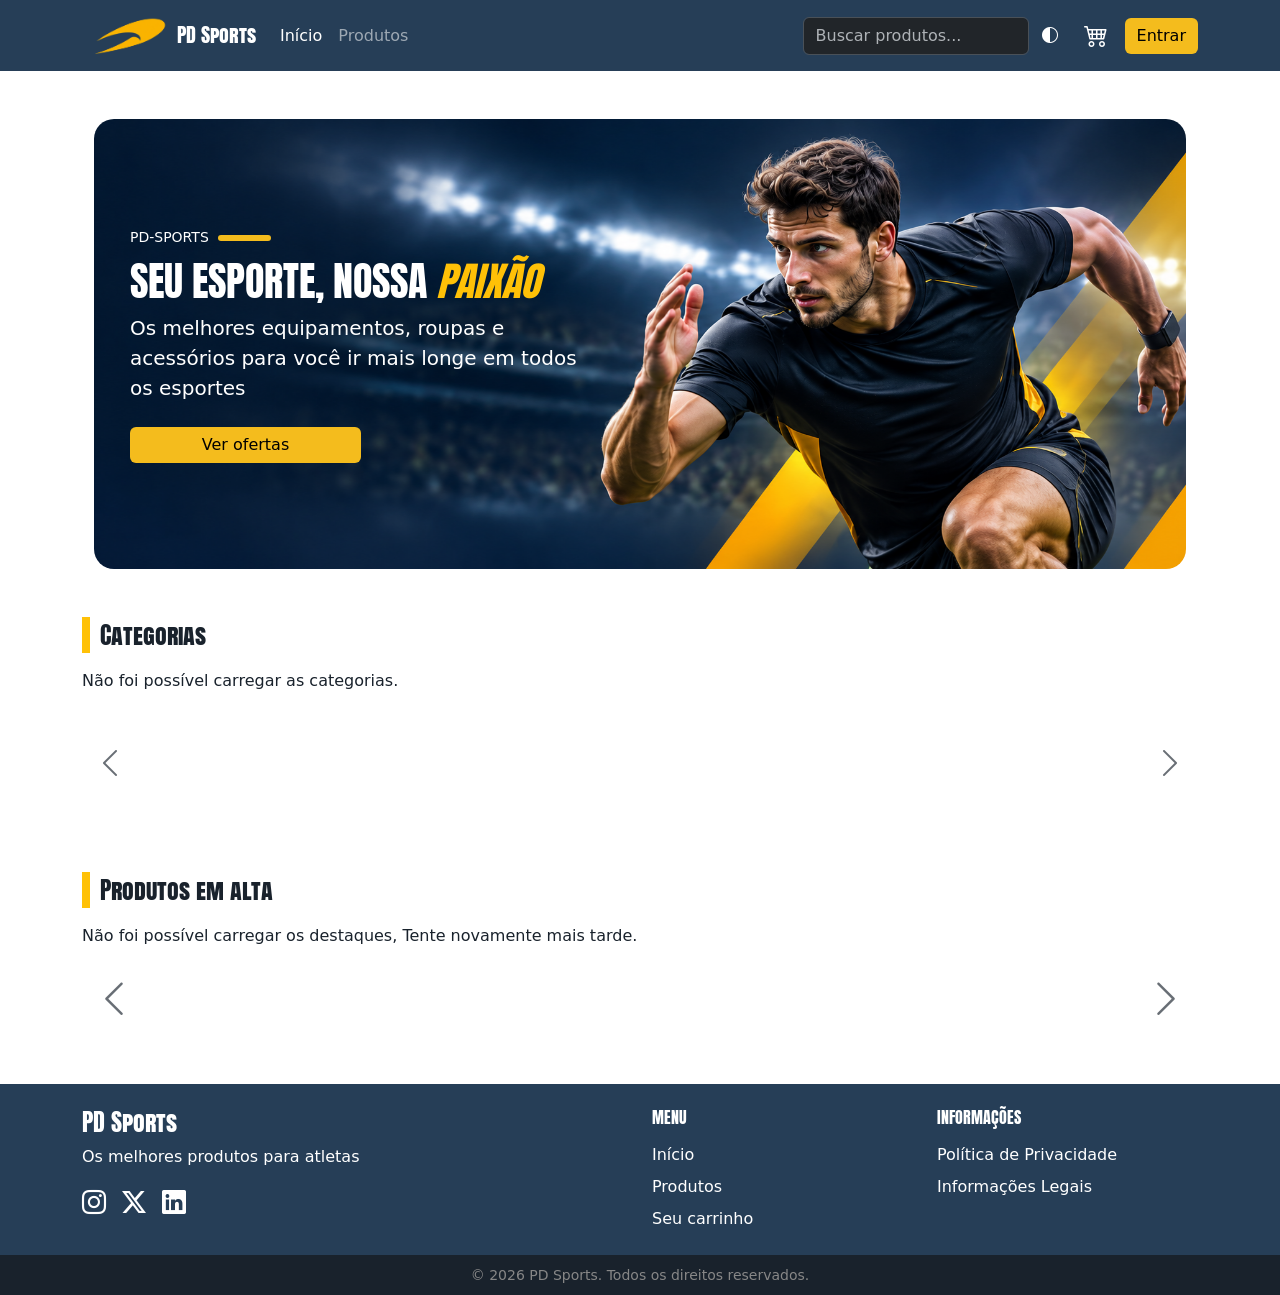
==== commit 7a45726b: "fix(style): ajuste visual nas setas de navegação da seção de categorias" ====
--- a/index.html
+++ b/index.html
@@ -57,20 +57,17 @@
             </li>
           </ul>
           <a href="./paginas/login.html" class="btn btn-primary d-lg-none my-2">Entrar</a>
-          <form class="d-none d-lg-flex" role="search" action="./paginas/catalogo.html" method="GET">
-            <div class="input-group">
-              <button type="submit" class="btn btn-busca" aria-label="Buscar"><i class="bi bi-search" aria-hidden="true"></i></button>
-              <input type="search" name="q" class="form-control" placeholder="Buscar produtos..." aria-label="Buscar produtos" />
-            </div>
+          <form class="d-none d-lg-flex" role="search">
+            <input type="search" name="q" class="form-control" placeholder="Buscar produtos..."
+              aria-label="Buscar produtos" />
           </form>
         </div>
 
         <div class="collapse d-lg-none w-100" id="buscaNavbar" data-bs-parent="#navbarConteudo">
-          <form class="py-2" role="search" action="./paginas/catalogo.html" method="GET">
-            <div class="input-group">
-              <button type="submit" class="btn btn-busca" aria-label="Buscar"><i class="bi bi-search" aria-hidden="true"></i></button>
-              <input type="search" name="q" class="form-control" placeholder="Buscar produtos..." aria-label="Buscar produtos" />
-            </div>
+          <form class="d-flex gap-2 py-2" role="search">
+            <input type="search" name="q" class="form-control" placeholder="Buscar produtos..."
+              aria-label="Buscar produtos" />
+            <button type="submit" class="btn btn-primary">Buscar</button>
           </form>
         </div>
       </div>
@@ -97,6 +94,31 @@
         <a href="./paginas/catalogo.html" class="btn btn-primary w-50">
           Ver ofertas
         </a>
+      </div>
+    </section>
+
+
+    <section class="categorias my-5">
+      <h2 id="titulo-categorias" class="text-start titulo-secao mb-3">
+        Categorias
+      </h2>
+
+      <p id="status-categorias" role="status"></p>
+
+      <div class="d-flex align-items-center gap-2">
+        <button type="button" id="categorias-anterior" class="btn d-none d-md-inline-flex"
+          aria-label="Categorias anteriores" aria-controls="lista-categorias">
+          <i class="bi bi-chevron-left fs-2" aria-hidden="true"></i>
+        </button>
+
+        <div id="lista-categorias" class="d-flex align-items-stretch gap-3 overflow-x-auto pb-3 flex-grow-1"
+          tabindex="0" aria-label="Categorias de esportes">
+        </div>
+
+        <button type="button" id="categorias-proximo" class="btn d-none d-md-inline-flex"
+          aria-label="Próximas categorias" aria-controls="lista-categorias">
+          <i class="bi bi-chevron-right fs-2" aria-hidden="true"></i>
+        </button>
       </div>
     </section>
 
@@ -114,262 +136,6 @@
           <i class="bi bi-chevron-right fs-1" aria-hidden="true"></i>
         </button>
       </div>
-
-      <div class="text-center my-4">
-        <a href="./paginas/catalogo.html" class="btn btn-primary px-4 py-2">
-          Ver Todos
-        </a>
-      </div>
-    </section>
-
-    <!-- Carrossel de Promoções por Categoria -->
-    <section class="my-5" aria-label="Promoções em destaque">
-      <div
-        id="carrosselPromocoes"
-        class="carousel slide carrossel-promocoes shadow-sm"
-        data-bs-ride="carousel"
-        data-bs-interval="4500"
-      >
-        <!-- Indicadores -->
-        <div class="carousel-indicators">
-          <button
-            type="button"
-            data-bs-target="#carrosselPromocoes"
-            data-bs-slide-to="0"
-            class="active"
-            aria-current="true"
-            aria-label="Ofertas especiais"
-          ></button>
-          <button
-            type="button"
-            data-bs-target="#carrosselPromocoes"
-            data-bs-slide-to="1"
-            aria-label="Promoção de Futebol"
-          ></button>
-          <button
-            type="button"
-            data-bs-target="#carrosselPromocoes"
-            data-bs-slide-to="2"
-            aria-label="Promoção de Basquete"
-          ></button>
-          <button
-            type="button"
-            data-bs-target="#carrosselPromocoes"
-            data-bs-slide-to="3"
-            aria-label="Promoção de Corrida"
-          ></button>
-          <button
-            type="button"
-            data-bs-target="#carrosselPromocoes"
-            data-bs-slide-to="4"
-            aria-label="Promoção de Academia"
-          ></button>
-        </div>
-
-        <!-- Slides -->
-        <div class="carousel-inner">
-          <!-- Slide 1: Ofertas Gerais -->
-          <div class="carousel-item active">
-            <div class="banner-promocional position-relative">
-              <img
-                src="./assets/imagens/bg-banner-ofertas.jpg"
-                alt=""
-                class="banner-promocional-bg position-absolute top-0 start-0 w-100 h-100 object-fit-cover"
-                aria-hidden="true"
-              />
-              <div class="banner-promocional-overlay position-absolute top-0 start-0 w-100 h-100"></div>
-
-              <div class="position-relative z-1 p-3 p-sm-4 p-md-5 col-12 col-md-8 col-lg-6 text-white">
-                <div class="d-inline-flex align-items-center gap-2 mb-2">
-                  <span class="banner-marca text-warning fw-bold fst-italic">PD-SPORTS</span>
-                  <span class="banner-traco"></span>
-                </div>
-
-                <h3 class="banner-titulo fw-bold text-uppercase fst-italic mb-2">
-                  Ofertas <span class="text-warning">Especiais</span>
-                </h3>
-
-                <div class="banner-badge d-inline-block px-3 py-1 fw-bold text-uppercase mb-2">
-                  <span>Até 40% OFF</span>
-                </div>
-
-                <p class="banner-descricao mb-3 text-light opacity-75">
-                  Equipamentos, roupas e acessórios com condições exclusivas para impulsionar seus treinos.
-                </p>
-
-                <a href="./paginas/catalogo.html" class="btn btn-primary fw-semibold px-4 py-2 stretched-link">
-                  Ver Todas as Ofertas <i class="bi bi-arrow-right ms-1" aria-hidden="true"></i>
-                </a>
-              </div>
-            </div>
-          </div>
-
-          <!-- Slide 2: Futebol -->
-          <div class="carousel-item">
-            <div class="banner-promocional position-relative">
-              <img
-                src="./assets/imagens/bg-banner-futebol.jpg"
-                alt=""
-                class="banner-promocional-bg position-absolute top-0 start-0 w-100 h-100 object-fit-cover"
-                aria-hidden="true"
-              />
-              <div class="banner-promocional-overlay position-absolute top-0 start-0 w-100 h-100"></div>
-
-              <div class="position-relative z-1 p-3 p-sm-4 p-md-5 col-12 col-md-8 col-lg-6 text-white">
-                <div class="d-inline-flex align-items-center gap-2 mb-2">
-                  <span class="banner-marca text-warning fw-bold fst-italic">PD-SPORTS</span>
-                  <span class="banner-traco"></span>
-                </div>
-
-                <h3 class="banner-titulo fw-bold text-uppercase fst-italic mb-2">
-                  Kit Futebol <span class="text-warning">Profissional</span>
-                </h3>
-
-                <div class="banner-badge d-inline-block px-3 py-1 fw-bold text-uppercase mb-2">
-                  <span>Até 50% OFF</span>
-                </div>
-
-                <p class="banner-descricao mb-3 text-light opacity-75">
-                  Chuteiras, bolas, luvas de goleiro e caneleiras para você entrar em campo para vencer.
-                </p>
-
-                <a href="./paginas/catalogo.html?modalidade=4" class="btn btn-primary fw-semibold px-4 py-2 stretched-link">
-                  Ver Produtos de Futebol <i class="bi bi-arrow-right ms-1" aria-hidden="true"></i>
-                </a>
-              </div>
-            </div>
-          </div>
-
-          <!-- Slide 3: Basquete -->
-          <div class="carousel-item">
-            <div class="banner-promocional position-relative">
-              <img
-                src="./assets/imagens/bg-banner-basquete.jpg"
-                alt=""
-                class="banner-promocional-bg position-absolute top-0 start-0 w-100 h-100 object-fit-cover"
-                aria-hidden="true"
-              />
-              <div class="banner-promocional-overlay position-absolute top-0 start-0 w-100 h-100"></div>
-
-              <div class="position-relative z-1 p-3 p-sm-4 p-md-5 col-12 col-md-8 col-lg-6 text-white">
-                <div class="d-inline-flex align-items-center gap-2 mb-2">
-                  <span class="banner-marca text-warning fw-bold fst-italic">PD-SPORTS</span>
-                  <span class="banner-traco"></span>
-                </div>
-
-                <h3 class="banner-titulo fw-bold text-uppercase fst-italic mb-2">
-                  Coleção <span class="text-warning">Basquete</span>
-                </h3>
-
-                <div class="banner-badge d-inline-block px-3 py-1 fw-bold text-uppercase mb-2">
-                  <span>Até 40% OFF</span>
-                </div>
-
-                <p class="banner-descricao mb-3 text-light opacity-75">
-                  Tênis cano alto de alta tração, bolas oficiais e acessórios para brilhar nas quadras.
-                </p>
-
-                <a href="./paginas/catalogo.html?modalidade=9" class="btn btn-primary fw-semibold px-4 py-2 stretched-link">
-                  Ver Produtos de Basquete <i class="bi bi-arrow-right ms-1" aria-hidden="true"></i>
-                </a>
-              </div>
-            </div>
-          </div>
-
-          <!-- Slide 4: Corrida -->
-          <div class="carousel-item">
-            <div class="banner-promocional position-relative">
-              <img
-                src="./assets/imagens/bg-banner-corrida.jpg"
-                alt=""
-                class="banner-promocional-bg position-absolute top-0 start-0 w-100 h-100 object-fit-cover"
-                aria-hidden="true"
-              />
-              <div class="banner-promocional-overlay position-absolute top-0 start-0 w-100 h-100"></div>
-
-              <div class="position-relative z-1 p-3 p-sm-4 p-md-5 col-12 col-md-8 col-lg-6 text-white">
-                <div class="d-inline-flex align-items-center gap-2 mb-2">
-                  <span class="banner-marca text-warning fw-bold fst-italic">PD-SPORTS</span>
-                  <span class="banner-traco"></span>
-                </div>
-
-                <h3 class="banner-titulo fw-bold text-uppercase fst-italic mb-2">
-                  Corrida &amp; <span class="text-warning">Performance</span>
-                </h3>
-
-                <div class="banner-badge d-inline-block px-3 py-1 fw-bold text-uppercase mb-2">
-                  <span>Até 45% OFF</span>
-                </div>
-
-                <p class="banner-descricao mb-3 text-light opacity-75">
-                  Tênis com amortecimento responsivo, mochilas de hidratação e relógios para superar seus recordes.
-                </p>
-
-                <a href="./paginas/catalogo.html?modalidade=1" class="btn btn-primary fw-semibold px-4 py-2 stretched-link">
-                  Ver Produtos de Corrida <i class="bi bi-arrow-right ms-1" aria-hidden="true"></i>
-                </a>
-              </div>
-            </div>
-          </div>
-
-          <!-- Slide 5: Academia -->
-          <div class="carousel-item">
-            <div class="banner-promocional position-relative">
-              <img
-                src="./assets/imagens/bg-banner-academia.jpg"
-                alt=""
-                class="banner-promocional-bg position-absolute top-0 start-0 w-100 h-100 object-fit-cover"
-                aria-hidden="true"
-              />
-              <div class="banner-promocional-overlay position-absolute top-0 start-0 w-100 h-100"></div>
-
-              <div class="position-relative z-1 p-3 p-sm-4 p-md-5 col-12 col-md-8 col-lg-6 text-white">
-                <div class="d-inline-flex align-items-center gap-2 mb-2">
-                  <span class="banner-marca text-warning fw-bold fst-italic">PD-SPORTS</span>
-                  <span class="banner-traco"></span>
-                </div>
-
-                <h3 class="banner-titulo fw-bold text-uppercase fst-italic mb-2">
-                  Treino Pesado &amp; <span class="text-warning">Academia</span>
-                </h3>
-
-                <div class="banner-badge d-inline-block px-3 py-1 fw-bold text-uppercase mb-2">
-                  <span>Até 40% OFF</span>
-                </div>
-
-                <p class="banner-descricao mb-3 text-light opacity-75">
-                  Halteres hexagonais, kettlebells, coqueteleiras e luvas para elevar o nível da sua musculação.
-                </p>
-
-                <a href="./paginas/catalogo.html?modalidade=3" class="btn btn-primary fw-semibold px-4 py-2 stretched-link">
-                  Ver Produtos de Academia <i class="bi bi-arrow-right ms-1" aria-hidden="true"></i>
-                </a>
-              </div>
-            </div>
-          </div>
-        </div>
-        <button
-          class="carousel-control-prev"
-          type="button"
-          data-bs-target="#carrosselPromocoes"
-          data-bs-slide="prev"
-          aria-label="Banner anterior"
-        >
-          <span class="carousel-control-prev-icon" aria-hidden="true"></span>
-          <span class="visually-hidden">Anterior</span>
-        </button>
-
-        <button
-          class="carousel-control-next"
-          type="button"
-          data-bs-target="#carrosselPromocoes"
-          data-bs-slide="next"
-          aria-label="Próximo banner"
-        >
-          <span class="carousel-control-next-icon" aria-hidden="true"></span>
-          <span class="visually-hidden">Próximo</span>
-        </button>
-      </div>
     </section>
   </main>
 
@@ -377,7 +143,7 @@
     <div class="container py-4">
       <div class="row g-4">
         <div class="col-12 col-lg-6">
-          <h2 class="h4 fw-medium d-flex align-items-center gap-2"><a href="./index.html" class="footer-brand d-flex align-items-center gap-2 text-white text-decoration-none"><img src="./assets/imagens/logo.png" alt="" class="footer-logo" /> PD Sports</a></h2>
+          <h2 class="h4 fw-medium">PD Sports</h2>
           <p>Os melhores produtos para atletas</p>
 
           <div class="d-flex align-items-center gap-3">
@@ -435,6 +201,7 @@
 
   <script type="module" src="./js/componentes/navbar.js"></script>
   <script type="module" src="./js/componentes/carrossel-destaques.js"></script>
+  <script type="module" src="./js/componentes/categoriasHome.js"></script>
 </body>
 
-</html>+</html>
--- a/assets/css/index.css
+++ b/assets/css/index.css
@@ -1,4 +1,14 @@
 @import url('variaveis.css');
+
+/* Largura fixa sem utilitário equivalente no Bootstrap; a altura acompanha a maior categoria. */
+.categoria-link {
+    width: 140px;
+}
+
+.categoria-circulo {
+    width: 110px;
+    height: 110px;
+}
 
 
 .hero {
@@ -31,6 +41,38 @@
     .hero img {
         object-position: left center;
     }
+}
+
+#lista-categorias {
+    min-width: 0;
+    scrollbar-width: none;
+}
+
+#lista-categorias::-webkit-scrollbar {
+    display: none;
+}
+
+#categorias-anterior,
+#categorias-proximo {
+    align-self: flex-start;
+    margin-top: 55px;
+    transform: translateY(-50%);
+    border: none;
+}
+
+.titulo-secao {
+    display: flex;
+    align-items: center;
+    gap: 10px;
+}
+
+.titulo-secao::before {
+    content: "";
+    width: 8px;
+    height: 1.5em;
+    background-color: #ffc107;
+
+    flex-shrink: 0;
 }
 
 .cards-wrapper {
@@ -71,170 +113,21 @@
 }
 
 @media (min-width: 576px) {
-    .cards-wrapper > .card {
+    .cards-wrapper>.card {
         flex-basis: calc((100% - 16px) / 2);
     }
 }
 
 /* A partir de 992px: três cards */
 @media (min-width: 992px) {
-    .cards-wrapper > .card {
+    .cards-wrapper>.card {
         flex-basis: calc((100% - 32px) / 3);
     }
 }
 
 /* A partir de 1200px: quatro cards */
 @media (min-width: 1200px) {
-    .cards-wrapper > .card {
+    .cards-wrapper>.card {
         flex-basis: calc((100% - 48px) / 4);
     }
-}
-
-/* Carrossel de Promoções */
-.carrossel-promocoes {
-    border-radius: 20px;
-    overflow: hidden;
-}
-
-.banner-promocional {
-    min-height: 380px;
-    background-color: #19222C;
-    display: flex;
-    align-items: center;
-}
-
-.banner-promocional-bg {
-    object-position: right center;
-    transition: transform 0.6s ease;
-}
-
-.banner-promocional:hover .banner-promocional-bg {
-    transform: scale(1.03);
-}
-
-.banner-promocional-overlay {
-    background: linear-gradient(
-        90deg,
-        rgba(25, 34, 44, 0.95) 0%,
-        rgba(25, 34, 44, 0.85) 45%,
-        rgba(25, 34, 44, 0.45) 75%,
-        rgba(25, 34, 44, 0.2) 100%
-    );
-    pointer-events: none;
-}
-
-.banner-traco {
-    width: 36px;
-    height: 4px;
-    background-color: var(--base-primary);
-    border-radius: 4px;
-}
-
-.banner-titulo {
-    font-size: clamp(1.4rem, 2.8vw, 2.2rem);
-    letter-spacing: -0.5px;
-    line-height: 1.15;
-}
-
-.banner-badge {
-    background-color: var(--base-primary);
-    color: #19222C;
-    border-radius: 6px;
-    font-size: clamp(0.85rem, 1.3vw, 1rem);
-    transform: skew(-8deg);
-}
-
-.banner-badge span {
-    transform: skew(8deg);
-    display: inline-block;
-}
-
-.banner-descricao {
-    font-size: clamp(0.88rem, 1.2vw, 1rem);
-    max-width: 480px;
-    line-height: 1.45;
-}
-
-.carrossel-promocoes .carousel-control-prev,
-.carrossel-promocoes .carousel-control-next {
-    width: 44px;
-    height: 44px;
-    top: 50%;
-    transform: translateY(-50%);
-    background-color: rgba(25, 34, 44, 0.7);
-    border-radius: 50%;
-    border: 1px solid rgba(255, 255, 255, 0.2);
-    opacity: 0.85;
-    transition: all 0.2s ease;
-    margin: 0 16px;
-    backdrop-filter: blur(4px);
-    z-index: 2;
-}
-
-.carrossel-promocoes .carousel-control-prev:hover,
-.carrossel-promocoes .carousel-control-next:hover {
-    background-color: var(--base-primary);
-    border-color: var(--base-primary);
-    opacity: 1;
-    transform: translateY(-50%) scale(1.08);
-}
-
-.carrossel-promocoes .carousel-control-prev:hover .carousel-control-prev-icon,
-.carrossel-promocoes .carousel-control-next:hover .carousel-control-next-icon {
-    filter: invert(1);
-}
-
-.carrossel-promocoes .carousel-indicators {
-    margin-bottom: 14px;
-    gap: 8px;
-    z-index: 2;
-}
-
-.carrossel-promocoes .carousel-indicators [data-bs-target] {
-    width: 10px;
-    height: 10px;
-    border-radius: 50%;
-    border: none;
-    margin: 0;
-    transition: transform 0.3s ease, opacity 0.3s ease;
-}
-
-.carrossel-promocoes .carousel-indicators .active {
-    background-color: var(--base-primary);
-    transform: scale(1.25);
-}
-
-@media (max-width: 768px) {
-    .banner-promocional {
-        min-height: 290px;
-    }
-
-    .banner-promocional-overlay {
-        background: linear-gradient(
-            180deg,
-            rgba(25, 34, 44, 0.88) 0%,
-            rgba(25, 34, 44, 0.92) 55%,
-            rgba(25, 34, 44, 0.7) 100%
-        );
-    }
-
-    .carrossel-promocoes .carousel-control-prev,
-    .carrossel-promocoes .carousel-control-next {
-        display: none;
-    }
-}
-
-@media (max-width: 576px) {
-    .carrossel-promocoes {
-        border-radius: 14px;
-    }
-
-    .carrossel-promocoes .carousel-indicators {
-        margin-bottom: 10px;
-    }
-
-    .carrossel-promocoes .carousel-indicators [data-bs-target] {
-        width: 8px;
-        height: 8px;
-    }
-}
+}
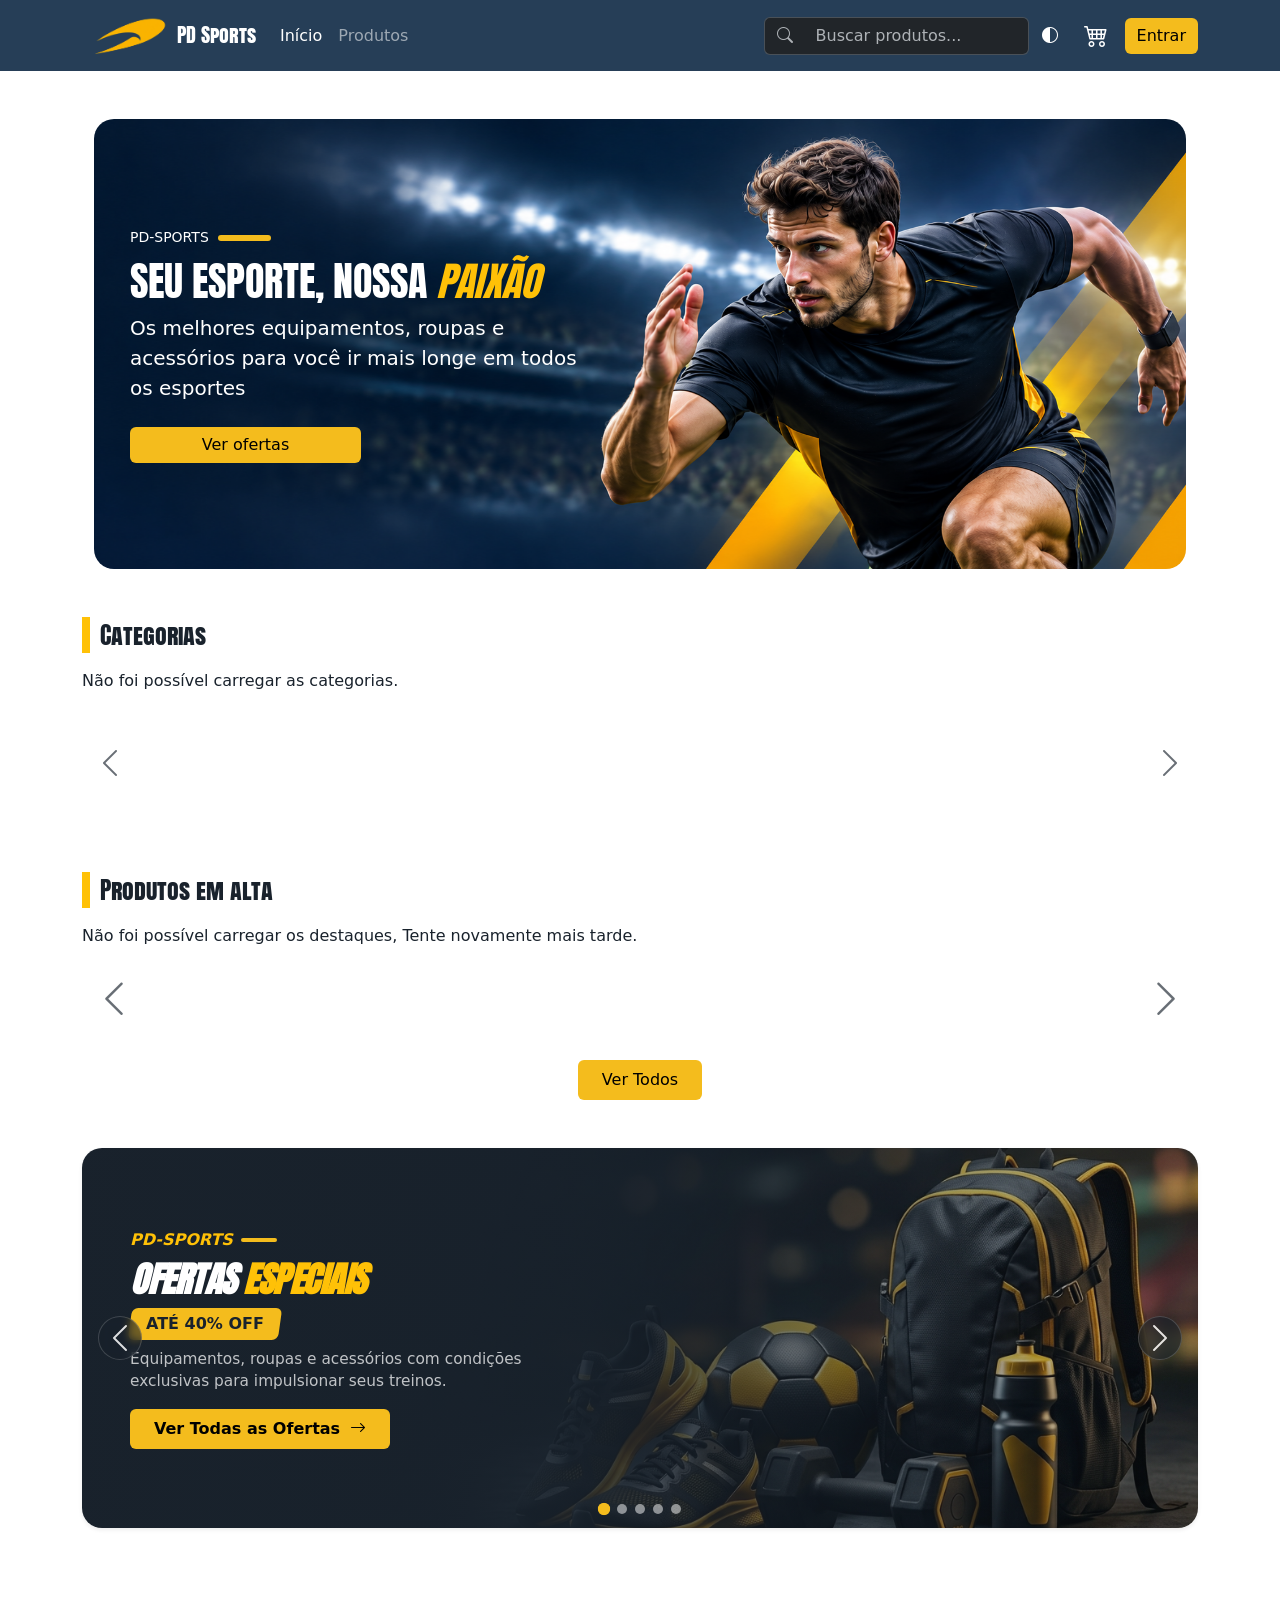
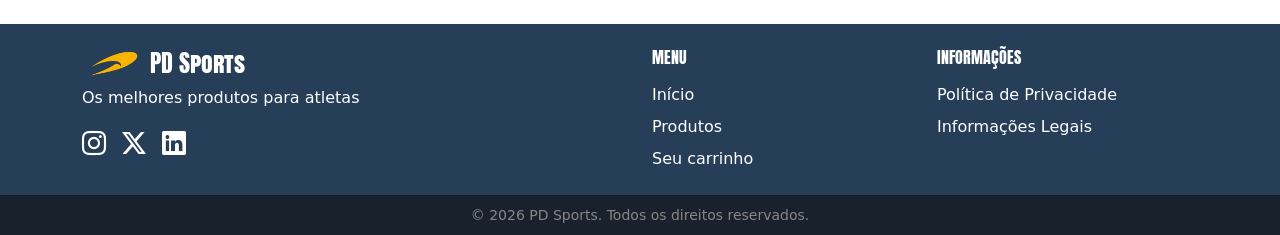
==== commit c4fcc184: "Merge branch 'develop' into feature/secao-categorias-home" ====
--- a/index.html
+++ b/index.html
@@ -57,17 +57,20 @@
             </li>
           </ul>
           <a href="./paginas/login.html" class="btn btn-primary d-lg-none my-2">Entrar</a>
-          <form class="d-none d-lg-flex" role="search">
-            <input type="search" name="q" class="form-control" placeholder="Buscar produtos..."
-              aria-label="Buscar produtos" />
+          <form class="d-none d-lg-flex" role="search" action="./paginas/catalogo.html" method="GET">
+            <div class="input-group">
+              <button type="submit" class="btn btn-busca" aria-label="Buscar"><i class="bi bi-search" aria-hidden="true"></i></button>
+              <input type="search" name="q" class="form-control" placeholder="Buscar produtos..." aria-label="Buscar produtos" />
+            </div>
           </form>
         </div>
 
         <div class="collapse d-lg-none w-100" id="buscaNavbar" data-bs-parent="#navbarConteudo">
-          <form class="d-flex gap-2 py-2" role="search">
-            <input type="search" name="q" class="form-control" placeholder="Buscar produtos..."
-              aria-label="Buscar produtos" />
-            <button type="submit" class="btn btn-primary">Buscar</button>
+          <form class="py-2" role="search" action="./paginas/catalogo.html" method="GET">
+            <div class="input-group">
+              <button type="submit" class="btn btn-busca" aria-label="Buscar"><i class="bi bi-search" aria-hidden="true"></i></button>
+              <input type="search" name="q" class="form-control" placeholder="Buscar produtos..." aria-label="Buscar produtos" />
+            </div>
           </form>
         </div>
       </div>
@@ -136,6 +139,262 @@
           <i class="bi bi-chevron-right fs-1" aria-hidden="true"></i>
         </button>
       </div>
+
+      <div class="text-center my-4">
+        <a href="./paginas/catalogo.html" class="btn btn-primary px-4 py-2">
+          Ver Todos
+        </a>
+      </div>
+    </section>
+
+    <!-- Carrossel de Promoções por Categoria -->
+    <section class="my-5" aria-label="Promoções em destaque">
+      <div
+        id="carrosselPromocoes"
+        class="carousel slide carrossel-promocoes shadow-sm"
+        data-bs-ride="carousel"
+        data-bs-interval="4500"
+      >
+        <!-- Indicadores -->
+        <div class="carousel-indicators">
+          <button
+            type="button"
+            data-bs-target="#carrosselPromocoes"
+            data-bs-slide-to="0"
+            class="active"
+            aria-current="true"
+            aria-label="Ofertas especiais"
+          ></button>
+          <button
+            type="button"
+            data-bs-target="#carrosselPromocoes"
+            data-bs-slide-to="1"
+            aria-label="Promoção de Futebol"
+          ></button>
+          <button
+            type="button"
+            data-bs-target="#carrosselPromocoes"
+            data-bs-slide-to="2"
+            aria-label="Promoção de Basquete"
+          ></button>
+          <button
+            type="button"
+            data-bs-target="#carrosselPromocoes"
+            data-bs-slide-to="3"
+            aria-label="Promoção de Corrida"
+          ></button>
+          <button
+            type="button"
+            data-bs-target="#carrosselPromocoes"
+            data-bs-slide-to="4"
+            aria-label="Promoção de Academia"
+          ></button>
+        </div>
+
+        <!-- Slides -->
+        <div class="carousel-inner">
+          <!-- Slide 1: Ofertas Gerais -->
+          <div class="carousel-item active">
+            <div class="banner-promocional position-relative">
+              <img
+                src="./assets/imagens/bg-banner-ofertas.jpg"
+                alt=""
+                class="banner-promocional-bg position-absolute top-0 start-0 w-100 h-100 object-fit-cover"
+                aria-hidden="true"
+              />
+              <div class="banner-promocional-overlay position-absolute top-0 start-0 w-100 h-100"></div>
+
+              <div class="position-relative z-1 p-3 p-sm-4 p-md-5 col-12 col-md-8 col-lg-6 text-white">
+                <div class="d-inline-flex align-items-center gap-2 mb-2">
+                  <span class="banner-marca text-warning fw-bold fst-italic">PD-SPORTS</span>
+                  <span class="banner-traco"></span>
+                </div>
+
+                <h3 class="banner-titulo fw-bold text-uppercase fst-italic mb-2">
+                  Ofertas <span class="text-warning">Especiais</span>
+                </h3>
+
+                <div class="banner-badge d-inline-block px-3 py-1 fw-bold text-uppercase mb-2">
+                  <span>Até 40% OFF</span>
+                </div>
+
+                <p class="banner-descricao mb-3 text-light opacity-75">
+                  Equipamentos, roupas e acessórios com condições exclusivas para impulsionar seus treinos.
+                </p>
+
+                <a href="./paginas/catalogo.html" class="btn btn-primary fw-semibold px-4 py-2 stretched-link">
+                  Ver Todas as Ofertas <i class="bi bi-arrow-right ms-1" aria-hidden="true"></i>
+                </a>
+              </div>
+            </div>
+          </div>
+
+          <!-- Slide 2: Futebol -->
+          <div class="carousel-item">
+            <div class="banner-promocional position-relative">
+              <img
+                src="./assets/imagens/bg-banner-futebol.jpg"
+                alt=""
+                class="banner-promocional-bg position-absolute top-0 start-0 w-100 h-100 object-fit-cover"
+                aria-hidden="true"
+              />
+              <div class="banner-promocional-overlay position-absolute top-0 start-0 w-100 h-100"></div>
+
+              <div class="position-relative z-1 p-3 p-sm-4 p-md-5 col-12 col-md-8 col-lg-6 text-white">
+                <div class="d-inline-flex align-items-center gap-2 mb-2">
+                  <span class="banner-marca text-warning fw-bold fst-italic">PD-SPORTS</span>
+                  <span class="banner-traco"></span>
+                </div>
+
+                <h3 class="banner-titulo fw-bold text-uppercase fst-italic mb-2">
+                  Kit Futebol <span class="text-warning">Profissional</span>
+                </h3>
+
+                <div class="banner-badge d-inline-block px-3 py-1 fw-bold text-uppercase mb-2">
+                  <span>Até 50% OFF</span>
+                </div>
+
+                <p class="banner-descricao mb-3 text-light opacity-75">
+                  Chuteiras, bolas, luvas de goleiro e caneleiras para você entrar em campo para vencer.
+                </p>
+
+                <a href="./paginas/catalogo.html?modalidade=4" class="btn btn-primary fw-semibold px-4 py-2 stretched-link">
+                  Ver Produtos de Futebol <i class="bi bi-arrow-right ms-1" aria-hidden="true"></i>
+                </a>
+              </div>
+            </div>
+          </div>
+
+          <!-- Slide 3: Basquete -->
+          <div class="carousel-item">
+            <div class="banner-promocional position-relative">
+              <img
+                src="./assets/imagens/bg-banner-basquete.jpg"
+                alt=""
+                class="banner-promocional-bg position-absolute top-0 start-0 w-100 h-100 object-fit-cover"
+                aria-hidden="true"
+              />
+              <div class="banner-promocional-overlay position-absolute top-0 start-0 w-100 h-100"></div>
+
+              <div class="position-relative z-1 p-3 p-sm-4 p-md-5 col-12 col-md-8 col-lg-6 text-white">
+                <div class="d-inline-flex align-items-center gap-2 mb-2">
+                  <span class="banner-marca text-warning fw-bold fst-italic">PD-SPORTS</span>
+                  <span class="banner-traco"></span>
+                </div>
+
+                <h3 class="banner-titulo fw-bold text-uppercase fst-italic mb-2">
+                  Coleção <span class="text-warning">Basquete</span>
+                </h3>
+
+                <div class="banner-badge d-inline-block px-3 py-1 fw-bold text-uppercase mb-2">
+                  <span>Até 40% OFF</span>
+                </div>
+
+                <p class="banner-descricao mb-3 text-light opacity-75">
+                  Tênis cano alto de alta tração, bolas oficiais e acessórios para brilhar nas quadras.
+                </p>
+
+                <a href="./paginas/catalogo.html?modalidade=9" class="btn btn-primary fw-semibold px-4 py-2 stretched-link">
+                  Ver Produtos de Basquete <i class="bi bi-arrow-right ms-1" aria-hidden="true"></i>
+                </a>
+              </div>
+            </div>
+          </div>
+
+          <!-- Slide 4: Corrida -->
+          <div class="carousel-item">
+            <div class="banner-promocional position-relative">
+              <img
+                src="./assets/imagens/bg-banner-corrida.jpg"
+                alt=""
+                class="banner-promocional-bg position-absolute top-0 start-0 w-100 h-100 object-fit-cover"
+                aria-hidden="true"
+              />
+              <div class="banner-promocional-overlay position-absolute top-0 start-0 w-100 h-100"></div>
+
+              <div class="position-relative z-1 p-3 p-sm-4 p-md-5 col-12 col-md-8 col-lg-6 text-white">
+                <div class="d-inline-flex align-items-center gap-2 mb-2">
+                  <span class="banner-marca text-warning fw-bold fst-italic">PD-SPORTS</span>
+                  <span class="banner-traco"></span>
+                </div>
+
+                <h3 class="banner-titulo fw-bold text-uppercase fst-italic mb-2">
+                  Corrida &amp; <span class="text-warning">Performance</span>
+                </h3>
+
+                <div class="banner-badge d-inline-block px-3 py-1 fw-bold text-uppercase mb-2">
+                  <span>Até 45% OFF</span>
+                </div>
+
+                <p class="banner-descricao mb-3 text-light opacity-75">
+                  Tênis com amortecimento responsivo, mochilas de hidratação e relógios para superar seus recordes.
+                </p>
+
+                <a href="./paginas/catalogo.html?modalidade=1" class="btn btn-primary fw-semibold px-4 py-2 stretched-link">
+                  Ver Produtos de Corrida <i class="bi bi-arrow-right ms-1" aria-hidden="true"></i>
+                </a>
+              </div>
+            </div>
+          </div>
+
+          <!-- Slide 5: Academia -->
+          <div class="carousel-item">
+            <div class="banner-promocional position-relative">
+              <img
+                src="./assets/imagens/bg-banner-academia.jpg"
+                alt=""
+                class="banner-promocional-bg position-absolute top-0 start-0 w-100 h-100 object-fit-cover"
+                aria-hidden="true"
+              />
+              <div class="banner-promocional-overlay position-absolute top-0 start-0 w-100 h-100"></div>
+
+              <div class="position-relative z-1 p-3 p-sm-4 p-md-5 col-12 col-md-8 col-lg-6 text-white">
+                <div class="d-inline-flex align-items-center gap-2 mb-2">
+                  <span class="banner-marca text-warning fw-bold fst-italic">PD-SPORTS</span>
+                  <span class="banner-traco"></span>
+                </div>
+
+                <h3 class="banner-titulo fw-bold text-uppercase fst-italic mb-2">
+                  Treino Pesado &amp; <span class="text-warning">Academia</span>
+                </h3>
+
+                <div class="banner-badge d-inline-block px-3 py-1 fw-bold text-uppercase mb-2">
+                  <span>Até 40% OFF</span>
+                </div>
+
+                <p class="banner-descricao mb-3 text-light opacity-75">
+                  Halteres hexagonais, kettlebells, coqueteleiras e luvas para elevar o nível da sua musculação.
+                </p>
+
+                <a href="./paginas/catalogo.html?modalidade=3" class="btn btn-primary fw-semibold px-4 py-2 stretched-link">
+                  Ver Produtos de Academia <i class="bi bi-arrow-right ms-1" aria-hidden="true"></i>
+                </a>
+              </div>
+            </div>
+          </div>
+        </div>
+        <button
+          class="carousel-control-prev"
+          type="button"
+          data-bs-target="#carrosselPromocoes"
+          data-bs-slide="prev"
+          aria-label="Banner anterior"
+        >
+          <span class="carousel-control-prev-icon" aria-hidden="true"></span>
+          <span class="visually-hidden">Anterior</span>
+        </button>
+
+        <button
+          class="carousel-control-next"
+          type="button"
+          data-bs-target="#carrosselPromocoes"
+          data-bs-slide="next"
+          aria-label="Próximo banner"
+        >
+          <span class="carousel-control-next-icon" aria-hidden="true"></span>
+          <span class="visually-hidden">Próximo</span>
+        </button>
+      </div>
     </section>
   </main>
 
@@ -143,7 +402,7 @@
     <div class="container py-4">
       <div class="row g-4">
         <div class="col-12 col-lg-6">
-          <h2 class="h4 fw-medium">PD Sports</h2>
+          <h2 class="h4 fw-medium d-flex align-items-center gap-2"><a href="./index.html" class="footer-brand d-flex align-items-center gap-2 text-white text-decoration-none"><img src="./assets/imagens/logo.png" alt="" class="footer-logo" /> PD Sports</a></h2>
           <p>Os melhores produtos para atletas</p>
 
           <div class="d-flex align-items-center gap-3">
--- a/assets/css/index.css
+++ b/assets/css/index.css
@@ -74,7 +74,6 @@
 
     flex-shrink: 0;
 }
-
 .cards-wrapper {
     display: flex;
     gap: 16px;
@@ -130,4 +129,153 @@
     .cards-wrapper>.card {
         flex-basis: calc((100% - 48px) / 4);
     }
-}+}
+
+/* Carrossel de Promoções */
+.carrossel-promocoes {
+    border-radius: 20px;
+    overflow: hidden;
+}
+
+.banner-promocional {
+    min-height: 380px;
+    background-color: #19222C;
+    display: flex;
+    align-items: center;
+}
+
+.banner-promocional-bg {
+    object-position: right center;
+    transition: transform 0.6s ease;
+}
+
+.banner-promocional:hover .banner-promocional-bg {
+    transform: scale(1.03);
+}
+
+.banner-promocional-overlay {
+    background: linear-gradient(
+        90deg,
+        rgba(25, 34, 44, 0.95) 0%,
+        rgba(25, 34, 44, 0.85) 45%,
+        rgba(25, 34, 44, 0.45) 75%,
+        rgba(25, 34, 44, 0.2) 100%
+    );
+    pointer-events: none;
+}
+
+.banner-traco {
+    width: 36px;
+    height: 4px;
+    background-color: var(--base-primary);
+    border-radius: 4px;
+}
+
+.banner-titulo {
+    font-size: clamp(1.4rem, 2.8vw, 2.2rem);
+    letter-spacing: -0.5px;
+    line-height: 1.15;
+}
+
+.banner-badge {
+    background-color: var(--base-primary);
+    color: #19222C;
+    border-radius: 6px;
+    font-size: clamp(0.85rem, 1.3vw, 1rem);
+    transform: skew(-8deg);
+}
+
+.banner-badge span {
+    transform: skew(8deg);
+    display: inline-block;
+}
+
+.banner-descricao {
+    font-size: clamp(0.88rem, 1.2vw, 1rem);
+    max-width: 480px;
+    line-height: 1.45;
+}
+
+.carrossel-promocoes .carousel-control-prev,
+.carrossel-promocoes .carousel-control-next {
+    width: 44px;
+    height: 44px;
+    top: 50%;
+    transform: translateY(-50%);
+    background-color: rgba(25, 34, 44, 0.7);
+    border-radius: 50%;
+    border: 1px solid rgba(255, 255, 255, 0.2);
+    opacity: 0.85;
+    transition: all 0.2s ease;
+    margin: 0 16px;
+    backdrop-filter: blur(4px);
+    z-index: 2;
+}
+
+.carrossel-promocoes .carousel-control-prev:hover,
+.carrossel-promocoes .carousel-control-next:hover {
+    background-color: var(--base-primary);
+    border-color: var(--base-primary);
+    opacity: 1;
+    transform: translateY(-50%) scale(1.08);
+}
+
+.carrossel-promocoes .carousel-control-prev:hover .carousel-control-prev-icon,
+.carrossel-promocoes .carousel-control-next:hover .carousel-control-next-icon {
+    filter: invert(1);
+}
+
+.carrossel-promocoes .carousel-indicators {
+    margin-bottom: 14px;
+    gap: 8px;
+    z-index: 2;
+}
+
+.carrossel-promocoes .carousel-indicators [data-bs-target] {
+    width: 10px;
+    height: 10px;
+    border-radius: 50%;
+    border: none;
+    margin: 0;
+    transition: transform 0.3s ease, opacity 0.3s ease;
+}
+
+.carrossel-promocoes .carousel-indicators .active {
+    background-color: var(--base-primary);
+    transform: scale(1.25);
+}
+
+@media (max-width: 768px) {
+    .banner-promocional {
+        min-height: 290px;
+    }
+
+    .banner-promocional-overlay {
+        background: linear-gradient(
+            180deg,
+            rgba(25, 34, 44, 0.88) 0%,
+            rgba(25, 34, 44, 0.92) 55%,
+            rgba(25, 34, 44, 0.7) 100%
+        );
+    }
+
+    .carrossel-promocoes .carousel-control-prev,
+    .carrossel-promocoes .carousel-control-next {
+        display: none;
+    }
+}
+
+@media (max-width: 576px) {
+    .carrossel-promocoes {
+        border-radius: 14px;
+    }
+
+    .carrossel-promocoes .carousel-indicators {
+        margin-bottom: 10px;
+    }
+
+    .carrossel-promocoes .carousel-indicators [data-bs-target] {
+        width: 8px;
+        height: 8px;
+    }
+}
